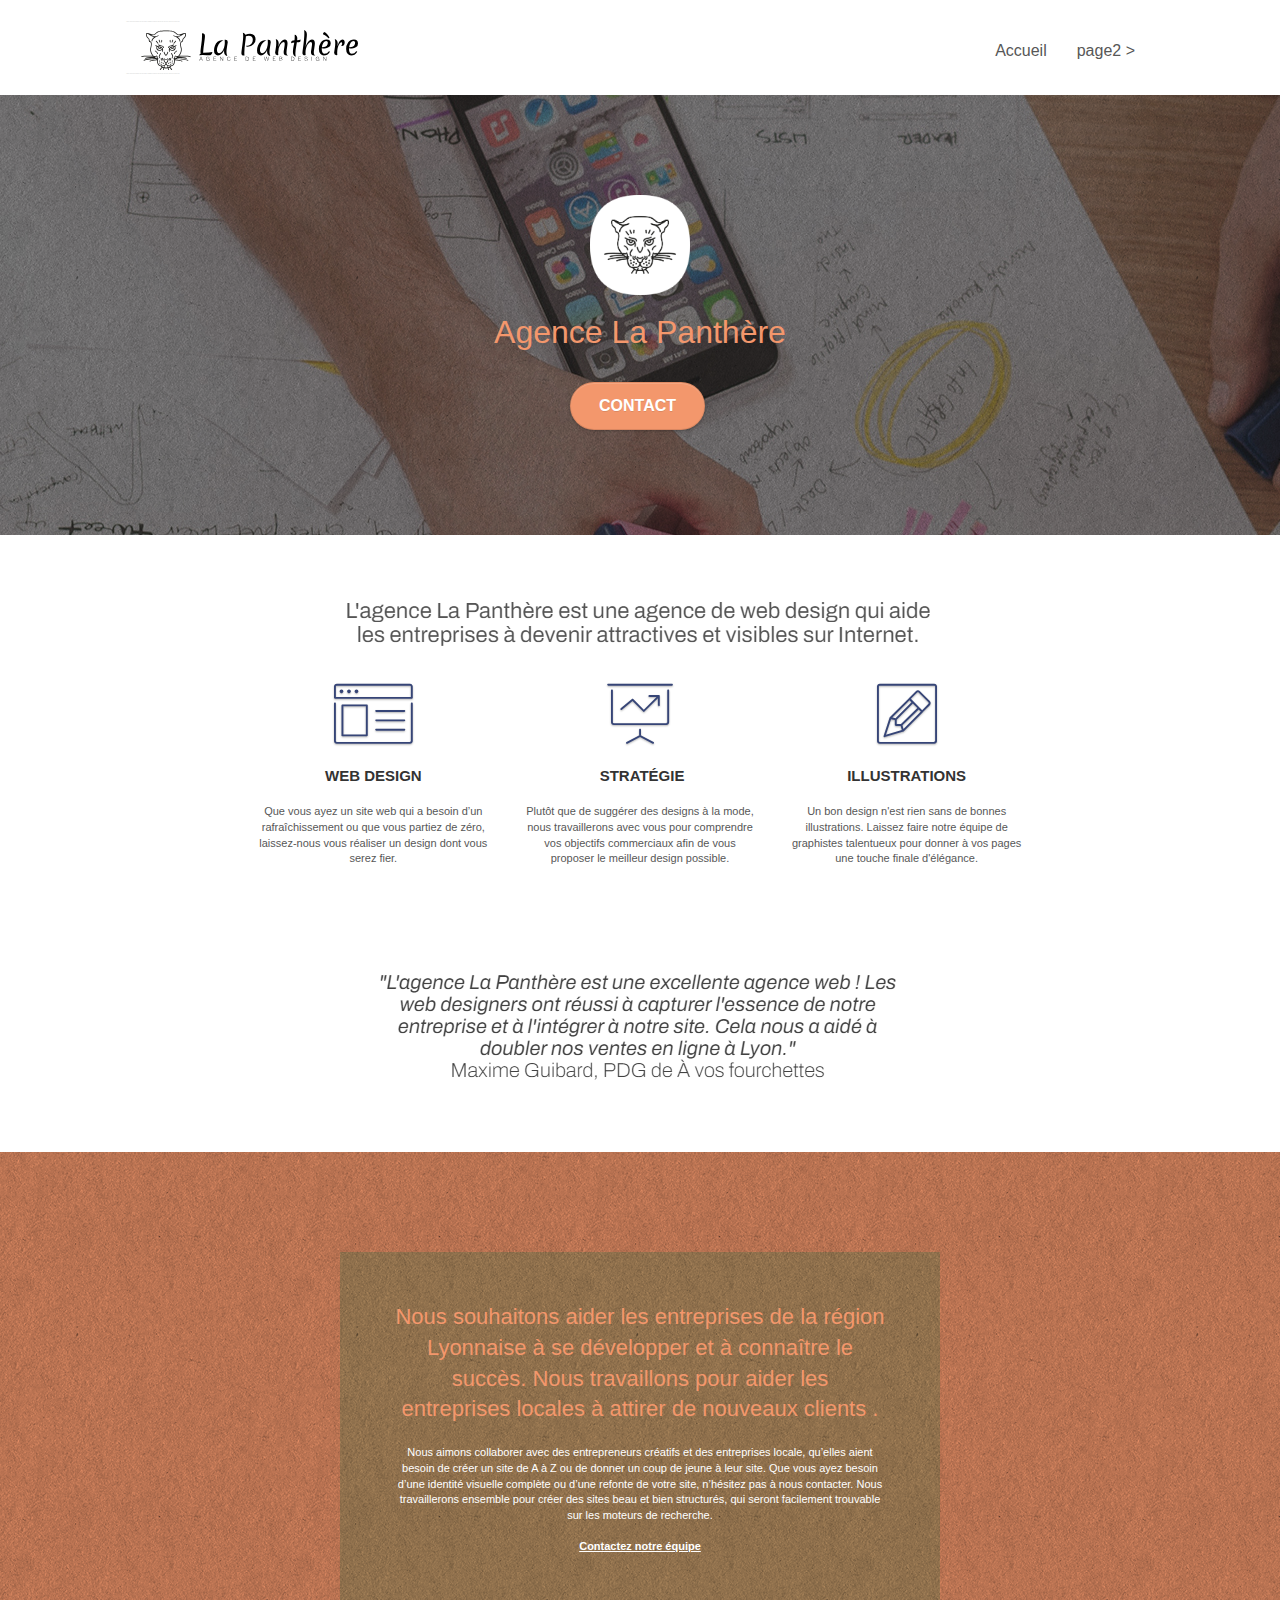
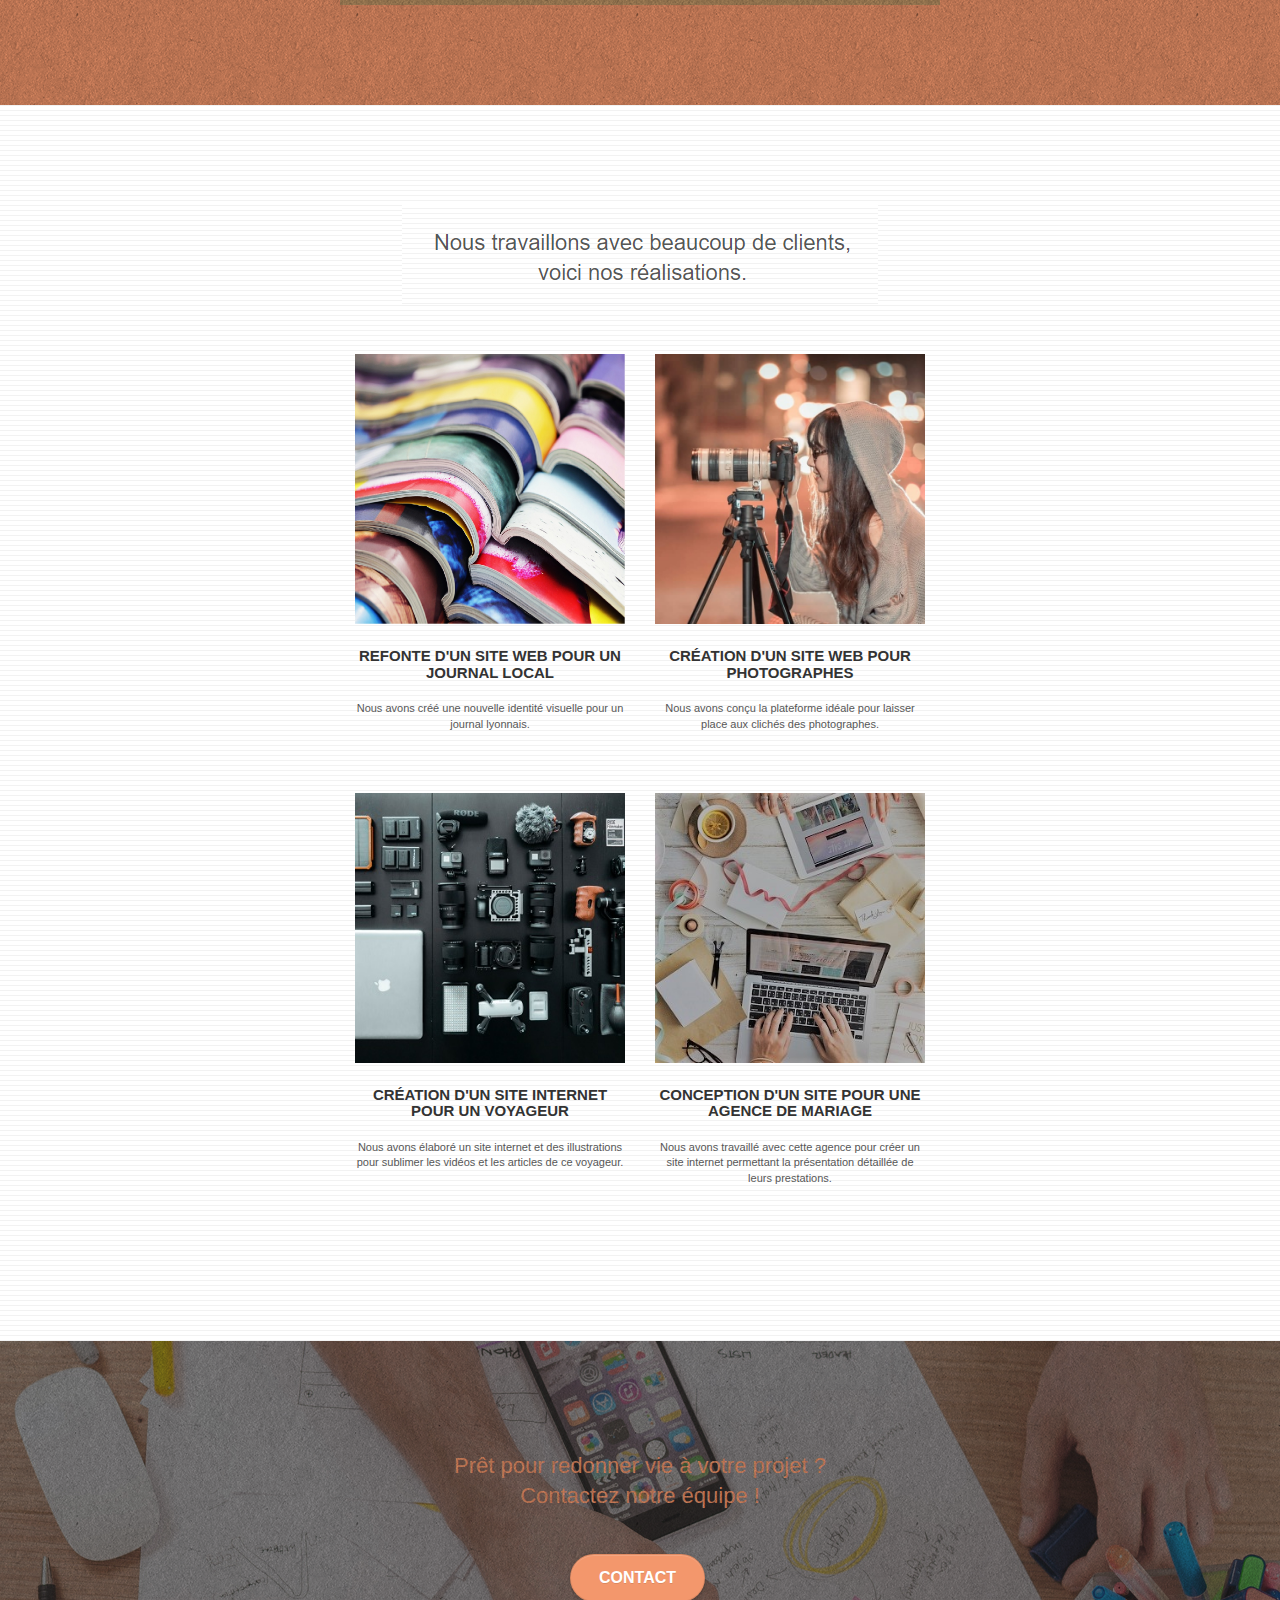
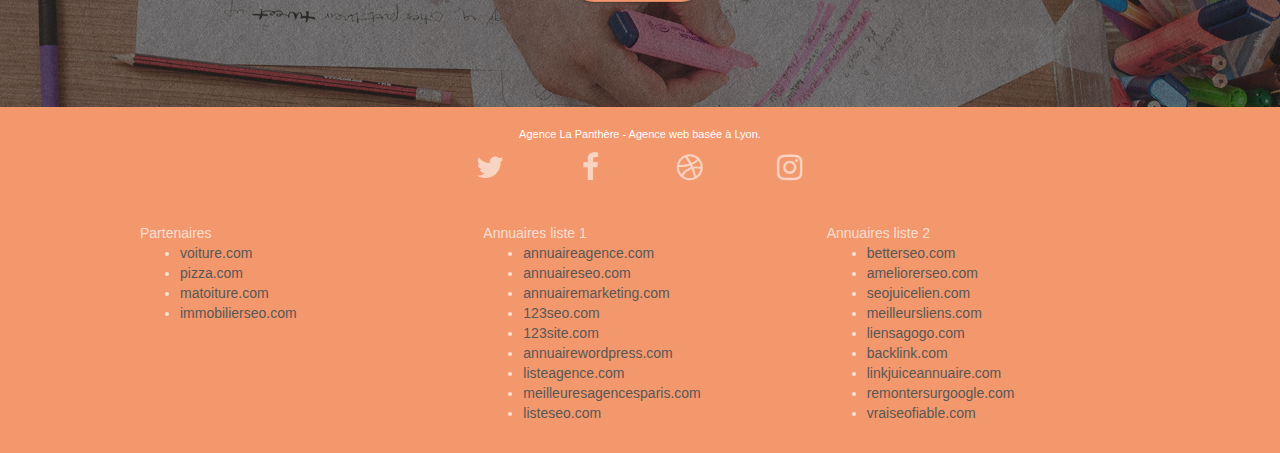
==== index.html @ 906330a4 "Ajout google analytics index & page2" ====
<!doctype html>
<html lang="Default">
<head>
    <meta charset="utf-8">
    <meta name="keywords" content="seo, google, site web, site internet, agence design paris, agence design, agence design,agence design,agence design,agence design,agence design,agence design,agence design,agence design">
    <meta name="description" content="">
    <meta name="viewport" content="width=device-width, initial-scale=1.0, viewport-fit=cover">
    <link rel="shortcut icon" type="image/png" href="favicon.jpg">
    
	<link rel="stylesheet" type="text/css" href="./css/bootstrap.css">
	<link rel="stylesheet" type="text/css" href="style.css">
	<link rel="stylesheet" type="text/css" href="./css/font-awesome.css">
	<link rel="stylesheet" type="text/css" href="./css/et-line.css">
	
    
	<script src="./js/jquery-2.1.0.js"></script>
	<script src="./js/bootstrap.js"></script>
	<script src="./js/blocs.js"></script>
	<script src="./js/jquery.touchSwipe.js" defer></script>
	<script src="./js/gmaps.js"></script>

    <title>.</title>

    
<!-- Analytics -->
 <!-- Global site tag (gtag.js) - Google Analytics -->
<script async src="https://www.googletagmanager.com/gtag/js?id=UA-239968552-2"></script>
<script>
  window.dataLayer = window.dataLayer || [];
  function gtag(){dataLayer.push(arguments);}
  gtag('js', new Date());

  gtag('config', 'UA-239968552-2');
</script>

<!-- Analytics END -->
    
</head>
<body>
<!-- Principal conteneur -->
<div class="page-container">
    
<!-- bloc-0 -->
<div class="bloc bgc-white l-bloc " id="bloc-0">
	<div class="container bloc-sm">

		<nav class="navbar row">
			<div class="navbar-header">
				<div class="keywords" style="color:#cccccc;font-size:1px;">Agence web à paris, stratégie web, web design, illustrations, design de site web, site web, web, internet, site internet, site</div>
				<a class="navbar-brand" href="index.html"><img src="img/agence-la-panthere-monochrome.svg" alt="paris web design logo agence web meilleure agence" height="40" /></a>
				<div class="keywords" style="color:#cccccc;font-size:1px;">Agence web à paris, stratégie web, web design, illustrations, design de site web, site web, web, internet, site internet, site</div>
				<button id="nav-toggle" type="button" class="ui-navbar-toggle navbar-toggle" data-toggle="collapse" data-target=".navbar-1">
					<span class="sr-only">Toggle navigation</span><span class="icon-bar"></span><span class="icon-bar"></span><span class="icon-bar"></span>
				</button>
			</div>
			<div class="collapse navbar-collapse navbar-1 special-dropdown-nav">
				<ul class="site-navigation nav navbar-nav">
					<li>
						<a href="index.html">Accueil</a>
					</li>
					<li>
					</li>
					<li>
						<a href="page2.html">page2 &gt;</a>
					</li>
				</ul>
			</div>
		</nav>
	</div>
</div>
<!-- bloc-0 END -->

<!-- bloc-1-presentation -->
<div class="bloc bgc-dark-slate-blue bg-banniere d-bloc bg-t-edge bloc-bg-texture texture-paper b-parallax" id="bloc-1-hero">
	<div class="container bloc-lg">
		<div class="row tight-width-whitespace">
			<div class="col-sm-12">
				<img src="img/logo.png" class="center-block image-resize-mode" width="100" alt="Agence La Panthère, agence web paris, création logo paris" />
				<h1 class="text-center hero-bloc-text tc-white ">
					Agence La Panthère
				</h1>
				<div class="text-center">
					<a href="page2.html" class="btn btn-lg btn-clean btn-rd cta-hero btn-atomic-tangerine" id="cta-hero">Contact</a>
				</div>
			</div>
		</div>
	</div>
</div>
<!-- bloc-1-presentation END -->

<!-- bloc-2-services -->
<div class="bloc bgc-white l-bloc" id="bloc-2-services">
	<div class="container bloc-md">
		<div class="row">
			<div class="col-sm-12 text-center">
				<img alt="agence web, agence web paris, web design paris, stratégie web" src="img/title.png" />
			</div>
		</div>
		<div class="row voffset-lg med-width-whitespace">
			<div class="col-sm-4">
				<div class="text-center">
					<span class="et-icon-browser sm-shadow icon-dark-slate-blue icons icon-lg"></span>
				</div>
				<h3 class="mg-md text-center">
					Web design
				</h3>
				<p class="text-center ">
					Que vous ayez un site web qui a besoin d&rsquo;un rafraîchissement ou que vous partiez de zéro, laissez-nous vous réaliser un design dont vous serez fier.
				</p>
			</div>
			<div class="col-sm-4">
				<div class="text-center">
					<span class="et-icon-presentation sm-shadow icon-dark-slate-blue icons icon-lg"></span>
				</div>
				<h3 class="mg-md text-center">
					&nbsp;Stratégie
				</h3>
				<p class="text-center ">
					Plutôt que de suggérer des designs à la mode, nous travaillerons avec vous pour comprendre vos objectifs commerciaux afin de vous proposer le meilleur design possible.<br>
				</p>
			</div>
			<div class="col-sm-4">
				<div class="text-center">
					<span class="et-icon-edit sm-shadow icon-dark-slate-blue icons icon-lg"></span>
				</div>
				<h3 class="mg-md text-center">
					Illustrations
				</h3>
				<p class="text-center ">
					Un bon design n'est rien sans de bonnes illustrations. Laissez faire notre équipe de graphistes talentueux pour donner à vos pages une touche finale d'élégance.
				</p>
			</div>
		</div>
		<div class="row voffset-lg voffset">
			<div class="col-xs-12 col-md-8 col-md-offset-2 text-center">
				<img alt="agence web, agence web paris, web design paris, stratégie web" src="img/citation.png" />

			</div>
		</div>
	</div>
</div>
<!-- bloc-2-services END -->

<!-- bloc-3-what-i-do -->
<div class="bloc tc-white bgc-atomic-tangerine bg-presentation d-bloc bloc-bg-texture texture-paper b-parallax" id="bloc-3-what-i-do">
	<div class="container bloc-lg">
		<div class="row tight-width-whitespace black-background">
			<div class="col-sm-12">
				<h2 class="mg-md text-center tc-white">
					Nous souhaitons aider les entreprises de la région Lyonnaise à se développer et à connaître le succès. Nous travaillons pour aider les entreprises locales à attirer de nouveaux clients .<br>
				</h2>
				<p class="text-center white">
					Nous aimons collaborer avec des entrepreneurs créatifs et des entreprises locale, qu’elles aient besoin de créer un site de A à Z ou de donner un coup de jeune à leur site. Que vous ayez besoin d’une identité visuelle complète ou d’une refonte de votre site, n’hésitez pas à nous contacter. Nous travaillerons ensemble pour créer des sites beau et bien structurés, qui seront facilement trouvable sur les moteurs de recherche. <br><br><a class="ltc-white bold-link" href="page2.html">Contactez notre équipe</a><br>
				</p>
			</div>
		</div>
	</div>
</div>
<!-- bloc-3-what-i-do END -->

<!-- bloc-4-portfolio -->
<div class="bloc bgc-white bg-lines-h2-bg bg-repeat l-bloc" id="bloc-4-portfolio">
	<div class="container bloc-lg">
		<div class="row">
			<div class="col-sm-12 text-center">
				<img alt="agence web, agence web paris, web design paris, stratégie web" src="img/title2.png" />
			</div>
		</div>
		<div class="row tight-width-whitespace portfolio-row">
			<div class="col-sm-6">
				<a href="#" data-lightbox="img/1.jpg" data-gallery-id="gallery-1" data-caption="Refonte d'un site web pour un journal local" data-frame="snapshot-lb"><img src="img/1.jpg" alt="paris web design logo agence web meilleure agence et refonte site web journal" class="img-responsive portfolio-thumb" /></a>
				<h3 class="mg-md text-center">
					Refonte d'un site web pour un journal local
				</h3>
				<p class="text-center">
					Nous avons créé une nouvelle identité visuelle pour un journal lyonnais.
				</p>
			</div>
			<div class="col-sm-6">
				<a href="#" data-lightbox="img/2.jpg" data-gallery-id="gallery-1" data-caption="Création d'un site web pour photographes" data-frame="snapshot-lb"><img src="img/2.jpg" class="img-responsive portfolio-thumb" alt="paris web design logo agence web meilleure agence, Création d'un site web pour photographes" /></a>
				<h3 class="mg-md text-center">
					Création d'un site web pour photographes
				</h3>
				<p class="text-center">
					Nous avons conçu la plateforme idéale pour laisser place aux clichés des photographes.
				</p>
			</div>
		</div>
		<div class="row tight-width-whitespace portfolio-row">
			<div class="col-sm-6">
				<a href="#" data-lightbox="img/3.bmp" data-gallery-id="gallery-1" data-caption="Création d'un site internet pour un voyageur" data-frame="snapshot-lb"><img src="img/3.bmp" class="img-responsive portfolio-thumb" alt="paris web design logo agence web meilleure agence, Création d'un site web pour voyageur"/></a>
				<h3 class="mg-md text-center">
					Création d'un site internet pour un voyageur
				</h3>
				<p class="text-center">
					Nous avons élaboré un site internet et des illustrations pour sublimer les vidéos et les articles de ce voyageur.
				</p>
			</div>
			<div class="col-sm-6">
				<a href="#" data-lightbox="img/4.bmp" data-gallery-id="gallery-1" data-caption="Conception d'un site pour une agence de mariage" data-frame="snapshot-lb"><img src="img/4.bmp" class="img-responsive portfolio-thumb" alt="paris web design logo agence web meilleure agence, Création d'un site web pour agence de mariage" /></a>
				<h3 class="mg-md text-center">
					Conception d'un site pour une agence de mariage
				</h3>
				<p class="text-center">
					Nous avons travaillé avec cette agence pour créer un site internet permettant la présentation détaillée de leurs prestations.
				</p>
			</div>
		</div>
	</div>
</div>
<!-- bloc-4-portfolio END -->

<!-- bloc-5-cta -->
<div class="bloc bgc-dark-slate-blue bg-banniere d-bloc bloc-bg-texture texture-paper" id="bloc-5-cta">
	<div class="container bloc-lg">
		<div class="row">
			<h2 class="mg-md text-center tc-white">
				Prêt pour redonner vie à votre projet ?<br>Contactez notre équipe !
			</h2>
			<div class="col-sm-12 text-center">
				<a href="page2.html" class="btn btn-atomic-tangerine btn-clean btn-rd btn-lg cta-hero">Contact</a>
			</div>
		</div>
	</div>
</div>
<!-- bloc-5-cta END -->

<!-- Footer - bloc-8 -->
<div class="bloc bgc-atomic-tangerine d-bloc" id="bloc-8">
	<div class="container bloc-sm">
		<div class="row">
			<div class="col-sm-12">
				<p class="text-center white">
					Agence La Panthère - Agence web basée à Lyon.<br>
				</p>
				<div class="row row-no-gutters social">
					<div class="col-sm-3">
						<div class="text-center">
							<a class="social" href="index.html"><span class="fa fa-twitter icon-md"></span></a>
						</div>
					</div>
					<div class="col-sm-3">
						<div class="text-center">
							<a class="social" href="index.html"><span class="fa fa-facebook icon-md"></span></a>
						</div>
					</div>
					<div class="col-sm-3">
						<div class="text-center">
							<a class="social" href="index.html"><span class="fa fa-dribbble icon-md"></span></a>
						</div>
					</div>
					<div class="col-sm-3">
						<div class="text-center">
							<a class="social" href="index.html"><span class="fa fa-instagram icon-md"></span></a>
						</div>
					</div>
					<div class="keywords" style="color:#F3976C;">Agence web à paris, stratégie web, web design, illustrations, design de site web, site web, web, internet, site internet, site</div>
				</div>
				<div class="row">
					<div class="col-sm-4">
						Partenaires
							<ul>
								<li><a href="voiture.com">voiture.com</a></li>
								<li><a href="pizza.com">pizza.com</a></li>
								<li><a href="matoiture.com">matoiture.com</a></li>
								<li><a href="immobilierseo.com">immobilierseo.com</a></li>
							</ul>		
					</div>
					<div class="col-sm-4">
						Annuaires liste 1
						<ul>
							<li><a href="annuaireagence.com">annuaireagence.com</a></li>
							<li><a href="annuaireseo.com">annuaireseo.com</a></li>
							<li><a href="annuairemarketing.com">annuairemarketing.com</a></li>
							<li><a href="123seoture.com">123seo.com</a></li>
							<li><a href="123site.com">123site.com</a></li>
							<li><a href="annuairewordpress.com">annuairewordpress.com</a></li>
							<li><a href="listeagence.com">listeagence.com</a></li>
							<li><a href="meilleuresagencesparis.com">meilleuresagencesparis.com</a></li>
							<li><a href="listeseo.com">listeseo.com</a></li>
						</ul>
					</div>
					<div class="col-sm-4">
						Annuaires liste 2
						<ul>
							<li><a href="betterseo.com">betterseo.com</a></li>
							<li><a href="ameliorerseo.com">ameliorerseo.com</a></li>
							<li><a href="seojuicelien.com">seojuicelien.com</a></li>
							<li><a href="meilleursliens.com">meilleursliens.com</a></li>
							<li><a href="liensagogo.com">liensagogo.com</a></li>
							<li><a href="backlink.com">backlink.com</a></li>
							<li><a href="linkjuiceannuaire.com">linkjuiceannuaire.com</a></li>
							<li><a href="remontersurgoogle.com">remontersurgoogle.com</a></li>
							<li><a href="vraiseofiable.com">vraiseofiable.com</a></li>
						</ul>
					</div>
				</div>
			</div>
		</div>
	</div>
</div>
<!-- Footer - bloc-8 END -->

</div>
<!-- Principal conteneur END -->
    

</body>
</html>
---- style.css ----
body {
    margin: 0;
    padding: 0;
    background: #FFF;
    overflow-x: hidden;
    -webkit-font-smoothing: antialiased;
    -moz-osx-font-smoothing: grayscale;
}

a,
button {
    transition: all .3s ease-in-out;
    outline: none!important;
}

a:hover {
    text-decoration: none;
    cursor: pointer;
}

#page-loading-blocs-notifaction {
    position: fixed;
    top: 0;
    bottom: 0;
    width: 100%;
    z-index: 100000;
    background: #FFFFFF url("img/pageload-spinner.gif") no-repeat center center;
}

.bloc {
    width: 100%;
    clear: both;
    background: 50% 50% no-repeat;
    padding: 0 50px;
    -webkit-background-size: cover;
    -moz-background-size: cover;
    -o-background-size: cover;
    background-size: cover;
    position: relative;
}

.bloc .container {
    padding-left: 0;
    padding-right: 0;
}

.bloc-lg {
    padding: 100px 50px;
}

.bloc-md {
    padding: 50px;
}

.bloc-sm {
    padding: 20px 50px;
}

.bg-center,
.bg-l-edge,
.bg-r-edge,
.bg-t-edge,
.bg-b-edge,
.bg-tl-edge,
.bg-bl-edge,
.bg-tr-edge,
.bg-br-edge,
.bg-repeat {
    -webkit-background-size: auto!important;
    -moz-background-size: auto!important;
    -o-background-size: auto!important;
    background-size: auto!important;
}

.bg-repeat {
    background: repeat;
}

.bg-t-edge {
    background: top no-repeat;
}

.bloc-bg-texture::before {
    content: "";
    background-size: 2px 2px;
    position: absolute;
    top: 0;
    bottom: 0;
    left: 0;
    right: 0;
}

.texture-paper::before {
    background: url("img/texture-paper.png");
    background-size: 280px 280px;
}

.b-parallax {
    background-attachment: fixed;
}

.d-bloc {
    color: rgba(255, 255, 255, .7);
}

.d-bloc button:hover {
    color: rgba(255, 255, 255, .9);
}

.d-bloc .icon-round,
.d-bloc .icon-square,
.d-bloc .icon-rounded,
.d-bloc .icon-semi-rounded-a,
.d-bloc .icon-semi-rounded-b {
    border-color: rgba(255, 255, 255, .9);
}

.d-bloc .divider-h span {
    border-color: rgba(255, 255, 255, .2);
}

.d-bloc .a-btn,
.d-bloc .navbar a,
.d-bloc .navbar-brand,
.d-bloc a .icon-sm,
.d-bloc a .icon-md,
.d-bloc a .icon-lg,
.d-bloc a .icon-xl,
.d-bloc h1 a,
.d-bloc h2 a,
.d-bloc h3 a,
.d-bloc h4 a,
.d-bloc h5 a,
.d-bloc h6 a,
.d-bloc p a {
    color: rgba(255, 255, 255, .6);
}

.d-bloc .a-btn:hover,
.d-bloc .navbar a:hover,
.d-bloc .navbar-brand:hover,
.d-bloc a:hover .icon-sm,
.d-bloc a:hover .icon-md,
.d-bloc a:hover .icon-lg,
.d-bloc a:hover .icon-xl,
.d-bloc h1 a:hover,
.d-bloc h2 a:hover,
.d-bloc h3 a:hover,
.d-bloc h4 a:hover,
.d-bloc h5 a:hover,
.d-bloc h6 a:hover,
.d-bloc p a:hover {
    color: rgba(255, 255, 255, 1);
}

.d-bloc .navbar-toggle .icon-bar {
    background: rgba(255, 255, 255, 1);
}

.d-bloc .btn-wire,
.d-bloc .btn-wire:hover {
    color: rgba(255, 255, 255, 1);
    border-color: rgba(255, 255, 255, 1);
}

.d-bloc .panel {
    color: rgba(0, 0, 0, .5);
}

.d-bloc .panel button:hover {
    color: rgba(0, 0, 0, .7);
}

.d-bloc .panel icon {
    border-color: rgba(0, 0, 0, .7);
}

.d-bloc .panel .divider-h span {
    border-color: rgba(0, 0, 0, .1);
}

.d-bloc .panel .a-btn {
    color: rgba(0, 0, 0, .6);
}

.d-bloc .panel .a-btn:hover {
    color: rgba(0, 0, 0, 1);
}

.d-bloc .panel .btn-wire,
.d-bloc .panel .btn-wire:hover {
    color: rgba(0, 0, 0, .7);
    border-color: rgba(0, 0, 0, .3);
}

.d-bloc .panel,
.l-bloc {
    color: rgba(0, 0, 0, .5);
}

.d-bloc .panel button:hover,
.l-bloc button:hover {
    color: rgba(0, 0, 0, .7);
}

.l-bloc .icon-round,
.l-bloc .icon-square,
.l-bloc .icon-rounded,
.l-bloc .icon-semi-rounded-a,
.l-bloc .icon-semi-rounded-b {
    border-color: rgba(0, 0, 0, .7);
}

.d-bloc .panel .divider-h span,
.l-bloc .divider-h span {
    border-color: rgba(0, 0, 0, .1);
}

.d-bloc .panel .a-btn,
.l-bloc .a-btn,
.l-bloc .navbar a,
.l-bloc .navbar-brand,
.l-bloc a .icon-sm,
.l-bloc a .icon-md,
.l-bloc a .icon-lg,
.l-bloc a .icon-xl,
.l-bloc h1 a,
.l-bloc h2 a,
.l-bloc h3 a,
.l-bloc h4 a,
.l-bloc h5 a,
.l-bloc h6 a,
.l-bloc p a {
    color: rgba(0, 0, 0, .6);
}

.d-bloc .panel .a-btn:hover,
.l-bloc .a-btn:hover,
.l-bloc .navbar a:hover,
.l-bloc .navbar-brand:hover,
.l-bloc a:hover .icon-sm,
.l-bloc a:hover .icon-md,
.l-bloc a:hover .icon-lg,
.l-bloc a:hover .icon-xl,
.l-bloc h1 a:hover,
.l-bloc h2 a:hover,
.l-bloc h3 a:hover,
.l-bloc h4 a:hover,
.l-bloc h5 a:hover,
.l-bloc h6 a:hover,
.l-bloc p a:hover {
    color: rgba(0, 0, 0, 1);
}

.l-bloc .navbar-toggle .icon-bar {
    color: rgba(0, 0, 0, .6);
}

.d-bloc .panel .btn-wire,
.d-bloc .panel .btn-wire:hover,
.l-bloc .btn-wire,
.l-bloc .btn-wire:hover {
    color: rgba(0, 0, 0, .7);
    border-color: rgba(0, 0, 0, .3);
}

.voffset {
    margin-top: 30px;
}

.voffset-lg {
    margin-top: 80px;
}

.row-no-gutters {
    margin-right: 0;
    margin-left: 0;
}

.row.row-no-gutters > [class^="col-"],
.row.row-no-gutters > [class*=" col-"] {
    padding-right: 0;
    padding-left: 0;
}

#bloc-1-hero h1 {
    font-size: 32px;
}

.navbar {
    margin-bottom: 0;
    z-index: 1;
}

.navbar-brand {
    height: auto;
    padding: 3px 15px;
    font-size: 25px;
    font-weight: normal;
    font-weight: 600;
    line-height: 44px;
}

.navbar-brand img {
    max-height: 200px;
    margin: 0 5px 0 0;
    display: inline;
}

.navbar-brand img[src$=svg] {
    min-width: 100px;
}

.nav-center .navbar-brand img {
    margin: 0;
}

.navbar .nav {
    padding-top: 2px;
    margin-right: -16px;
    float: right;
    z-index: 1;
}

.nav > li {
    float: left;
    margin-top: 4px;
    font-size: 16px;
}

.navbar-nav .open .dropdown-menu > li > a {
    text-align: inherit;
}

.nav > li a:hover,
.nav > li a:focus {
    background: transparent;
}

.navbar-toggle {
    margin: 10px 10px 0 0;
    border: 0px;
}

.navbar-toggle:hover {
    background: transparent!important;
}

.navbar-toggle .icon-bar {
    background-color: rgba(0, 0, 0, .5);
    width: 26px;
}

.nav-invert .navbar .nav {
    float: left;
}

.nav-invert .navbar-header,
.nav-invert .navbar-brand {
    float: right;
    position: relative;
    z-index: 2;
}

@media (min-width: 768px) {
    .site-navigation {
        position: absolute;
        top: 50%;
        right: 20px;
        transform: translate(0, -50%);
        -webkit-transform: translateY(-50%);
    }
    .nav > li .dropdown-menu a,
    .nav > li .dropdown-menu a:hover {
        color: #484848;
    }
    .nav-invert .site-navigation {
        left: 0;
        right: 0;
    }
    .nav-center {
        text-align: center;
    }
    .nav-center .navbar-header {
        width: 100%;
    }
    .nav-center .navbar-header,
    .nav-center .navbar-brand,
    .nav-center .nav > li {
        float: none;
        display: inline-block;
    }
    .nav-center .site-navigation {
        position: relative;
        width: 100%;
        right: 0;
        margin-right: 0px;
        margin-top: 20px;
    }
    .nav-center.mini-nav .navbar-toggle {
        float: none;
        margin: 10px auto 0;
    }
}

.nav > li > .dropdown a {
    background: none!important;
    display: block;
    padding: 14px 15px;
}

nav .caret {
    margin: 0 5px;
}

.dropdown-menu .dropdown-menu {
    top: -8px;
    left: 100%;
}

.dropdown-menu .dropmenu-flow-right {
    top: 100%;
    left: 0;
    margin-left: -1px;
    border-top-left-radius: 0;
    border-top-right-radius: 0;
}

.dropdown-menu .dropdown span {
    border: 4px solid black;
    border-top-color: transparent;
    border-right-color: transparent;
    border-bottom-color: transparent;
    margin: 6px -5px 0 0!important;
    float: right;
}

.mg-md {
    margin-top: 10px;
    margin-bottom: 20px;
}

.mg-lg {
    margin-top: 10px;
    margin-bottom: 40px;
}

.btn {
    margin: 0 5px 5px 0;
}

.btn.pull-right {
    margin: 0 0 5px 5px;
}

.btn-d,
.btn-d:hover,
.btn-d:focus {
    color: #FFF;
    background: rgba(0, 0, 0, .3);
}

button {
    outline: none!important;
}

.btn-rd {
    border-radius: 40px;
}

.btn-clean {
    border: 1px solid rgba(0, 0, 0, .08);
    border-bottom-color: rgba(0, 0, 0, .1);
    text-shadow: 0 1px 0 rgba(0, 0, 1, .1);
    box-shadow: 0 1px 3px rgba(0, 0, 1, .25), inset 0 1px 0 0 rgba(255, 255, 255, .15);
}

.icon-md {
    font-size: 30px!important;
}

.icon-lg {
    font-size: 60px!important;
}

.sm-shadow {
    text-shadow: 0 1px 2px rgba(0, 0, 0, .3);
}

.panel-sq,
.panel-sq .panel-heading,
.panel-sq .panel-footer {
    border-radius: 0;
}

.panel-rd {
    border-radius: 30px;
}

.panel-rd .panel-heading {
    border-radius: 29px 29px 0 0;
}

.panel-rd .panel-footer {
    border-radius: 0 0 29px 29px;
}

.form-control {
    border-color: rgba(0, 0, 0, .1);
    box-shadow: none;
}

.scrollToTop {
    width: 40px;
    height: 40px;
    position: fixed;
    bottom: 20px;
    right: 20px;
    opacity: 0;
    z-index: 500;
    transition: all .3s ease-in-out;
}

.scrollToTop span {
    margin-top: 6px;
}

.showScrollTop {
    font-size: 14px;
    opacity: 1;
}

a[data-lightbox] {
    position: relative;
    display: block;
    text-align: center;
}

a[data-lightbox]:hover::before {
    content: "+";
    font-family: "HelveticaNeue-Light", "Helvetica Neue Light", "Helvetica Neue", Helvetica, Arial;
    font-size: 32px;
    width: 50px;
    height: 50px;
    margin-left: -25px;
    border-radius: 50%;
    background: rgba(0, 0, 0, .6);
    color: #FFF;
    font-weight: 100;
    z-index: 1;
    position: absolute;
    top: 50%;
    transform: translateY(-50%);
    -webkit-transform: translateY(-50%);
}

a[data-lightbox]:hover img {
    opacity: 0.6;
    -webkit-animation-fill-mode: none;
    animation-fill-mode: none;
}

#lightbox-modal {
    display: flex;
    align-items: center;
}

#lightbox-modal .modal-dialog {
    width: 90%;
    max-width: 900px;
    margin: 0 auto 0;
}

#lightbox-modal .modal-dialog img {
    max-height: 90vh;
    margin: 0 auto;
}

.lightbox-caption {
    padding: 20px;
    color: #FFF;
    background: rgba(0, 0, 0, .5);
    position: absolute;
    left: 15px;
    right: 15px;
    bottom: 5px;
}

.close-lightbox {
    color: #FFF;
    font-size: 30px;
    position: absolute;
    top: 20px;
    right: 20px;
    z-index: 20;
    background: rgba(0, 0, 0, .5);
    border: none;
    line-height: 30px;
    padding: 0 9px 5px;
    opacity: 0.3;
}

.close-lightbox:hover,
.next-lightbox:hover,
.prev-lightbox:hover {
    opacity: 1.0;
    color: #FFF;
}

.next-lightbox,
.prev-lightbox {
    font-size: 20px;
    color: rgba(255, 255, 255, .9);
    background: rgba(0, 0, 0, .5);
    transition: all .2s ease-in-out;
    position: absolute;
    top: 45%;
    z-index: 1;
    opacity: 0.4;
}

.next-lightbox {
    padding: 6px 8px 1px 13px;
    right: 25px;
}

.prev-lightbox {
    padding: 6px 13px 1px 10px;
    left: 25px;
}

.snapshot-lb .modal-body {
    padding-bottom: 45px;
}

.snapshot-lb .lightbox-caption {
    padding: 0;
    color: rgba(0, 0, 0, .5);
    background: none;
}

h1,
h2,
h3,
h4,
h5,
h6,
p,
label,
.btn,
a {
    font-family: "helvetica";
    font-weight: 400;
    color: #575757!important;
}

.container {
    max-width: 1000px;
}

.hero-bloc-text {
    font-size: 38px;
}

.hero-bloc-text-sub {
    font-size: 36px;
}

.statement-bloc-text {
    line-height: 26px;
    font-style: italic;
    font-size: 20px;
    text-align: center;
    font-weight: lighter;
    max-width: 520px;
    margin: auto auto auto auto;
}

p {
    font-size: 11px;
}

.tight-width-whitespace {
    max-width: 600px;
    margin: auto auto auto auto;
}

.h1 {
    font-size: 20px;
    font-family: "Open Sans";
}

.cta-hero {
    margin-top: 22px;
    color: #FFFFFF!important;
    text-transform: uppercase;
    padding: 12px 28px 12px 28px;
    font-size: 16px;
    font-weight: 700;
}

.social {
    max-width: 400px;
    margin: auto auto auto auto;
}

h2 {
    font-size: 22px;
    line-height: 1.4em;
}

h3 {
    font-size: 15px;
    text-transform: uppercase;
    font-weight: 700;
    color: #333333!important;
}

.med-width-whitespace {
    max-width: 800px;
    margin: auto auto auto auto;
    box-shadow: 0px 0px 0px #000000;
}

h1 {
    color: #333333!important;
}

h4 {
    color: #333333!important;
}

.icons {
    margin-bottom: 14px;
    margin-top: 24px;
}

.white {
    color: #FFFFFF!important;
}

.portfolio-thumb {
    margin-bottom: 24px;
}

.portfolio-row {
    margin-bottom: 44px;
    margin-top: 50px;
}

.avatar {
    box-shadow: 0px 4px 9px rgba(0, 0, 0, 0.3);
}

.black-background {
    background-color: rgba(165, 147, 99, 0.7);
    padding: 40px 40px 40px 40px;
}

.bold-link {
    font-weight: 900;
    text-decoration: underline!important;
}

.bgc-white {
    background-color: #FFFFFF;
}

.bgc-dark-slate-blue {
    background-color: #364577;
}

.bgc-atomic-tangerine {
    background-color: #F3976C;
}

.tc-white {
    color: #F3976C!important;
}

.btn-atomic-tangerine {
    background: #F3976C;
    color: #FFFFFF!important;
}

.btn-atomic-tangerine:hover {
    background: #c27956!important;
    color: #FFFFFF!important;
}

.ltc-white {
    color: #FFFFFF!important;
}

.ltc-white:hover {
    color: #cccccc!important;
}

.ltc-atomic-tangerine {
    color: #F3976C!important;
}

.ltc-atomic-tangerine:hover {
    color: #c27956!important;
}

.icon-dark-slate-blue {
    color: #364577!important;
    border-color: #364577!important;
}

.bg-dots-bg {
    background-image: url("img/dots-bg.png");
}

.bg-lines-h2-bg {
    background-image: url("img/lines-h2-bg.png");
}

.bg-banniere {
    background-image: url("img/agence-la-panthere.jpg");
}

.bg-presentation {
    background-image: url("img/image-de-presentation.bmp");
}

@media (max-width: 1024px) {
    .bloc {
        padding-left: 20px;
        padding-right: 20px;
    }
    .bloc.full-width-bloc,
    .bloc-tile-2.full-width-bloc .container,
    .bloc-tile-3.full-width-bloc .container,
    .bloc-tile-4.full-width-bloc .container {
        padding-left: 0;
        padding-right: 0;
    }
}

@media (max-width: 992px) and (min-width: 768px) {
    .navbar .nav {
        max-width: 80%
    }
    .nav-center.navbar .nav {
        max-width: 100%
    }
}

@media only screen and (min-device-width: 768px) and (max-device-width: 1024px) and (orientation: landscape) {
    .b-parallax {
        background-attachment: scroll;
    }
}

@media only screen and (min-device-width: 1024px) and (max-device-width: 1366px) and (-webkit-min-device-pixel-ratio: 1.5) {
    .b-parallax {
        background-attachment: scroll;
    }
}

@media (max-width: 991px) {
    .container {
        width: 100%;
    }
    .b-parallax {
        background-attachment: scroll;
    }
    .page-container,
    #hero-bloc {
        overflow-x: hidden;
        position: relative;
    }
    .bloc {
        padding-left: constant(safe-area-inset-left);
        padding-right: constant(safe-area-inset-right);
    }
    .bloc-group,
    .bloc-group .bloc {
        display: block;
        width: 100%;
    }
    .bloc-fill-screen .fill-bloc-top-edge,
    .bloc-fill-screen .fill-bloc-bottom-edge {
        padding: 0 20px;
        padding-left: constant(safe-area-inset-left);
        padding-right: constant(safe-area-inset-right);
    }
}

@media (max-width: 767px) {
    .page-container {
        overflow-x: hidden;
        position: relative;
    }
    h1,
    h2,
    h3,
    h4,
    h5,
    h6,
    p,
    #disqus_thread {
        padding-left: 10px!important;
        padding-right: 10px!important;
    }
    .b-parallax {
        background-attachment: scroll;
    }
    .navbar .nav {
        padding-top: 0;
        border-top: 1px solid rgba(0, 0, 0, .2);
        float: none!important;
    }
    .navbar.row {
        margin-left: 0;
        margin-right: 0;
    }
    .site-navigation {
        position: inherit;
        transform: none;
        -webkit-transform: none;
        -ms-transform: none;
    }
    .nav > li {
        margin-top: 0;
        border-bottom: 1px solid rgba(0, 0, 0, .1);
        background: rgba(0, 0, 0, .05);
        text-align: left;
        padding-left: 15px;
        width: 100%;
    }
    .nav > li:hover {
        background: rgba(0, 0, 0, .08);
    }
    .dropdown .dropdown a .caret {
        float: none;
        margin: 5px 0 0 10px!important;
        border: 4px solid black;
        border-bottom-color: transparent;
        border-right-color: transparent;
        border-left-color: transparent;
    }
    #hero-bloc .navbar .nav {
        background: rgba(0, 0, 0, .8);
    }
    #hero-bloc .navbar .nav a {
        color: rgba(255, 255, 255, .6);
    }
    .hero {
        padding: 50px 0;
    }
    .hero-nav {
        left: -1px;
        right: -1px;
    }
    .navbar-collapse {
        padding: 0;
        overflow-x: hidden;
        -webkit-box-shadow: none;
        box-shadow: none;
    }
    .navbar-brand img {
        max-height: 40px;
        width: auto;
    }
    .nav-invert .navbar-header {
        float: none;
        width: 100%;
    }
    .nav-invert .navbar-toggle {
        float: left;
        margin-left: 10px;
    }
    .bloc {
        padding-left: 0;
        padding-right: 0;
    }
    .bloc-xxl,
    .bloc-xl,
    .bloc-lg {
        padding: 40px 0;
    }
    .bloc-sm,
    .bloc-md {
        padding-left: 0;
        padding-right: 0;
    }
    .bloc-tile-2 .container,
    .bloc-tile-3 .container,
    .bloc-tile-4 .container,
    .bloc-fill-screen .fill-bloc-top-edge,
    .bloc-fill-screen .fill-bloc-bottom-edge {
        padding-left: 0;
        padding-right: 0;
    }
    .a-block {
        padding: 0 10px;
    }
    .btn-dwn {
        display: none;
    }
    .voffset {
        margin-top: 5px;
    }
    .voffset-md {
        margin-top: 20px;
    }
    .voffset-lg {
        margin-top: 30px;
    }
    form {
        padding: 5px;
    }
    .close-lightbox {
        display: inline-block;
    }
    .blocsapp-device-iphone5 {
        background-size: 216px 425px;
        padding-top: 60px;
        width: 216px;
        height: 425px;
    }
    .blocsapp-device-iphone5 img {
        width: 180px;
        height: 320px;
    }
}

@media (max-width: 400px) {
    .bloc {
        padding-left: 0;
        padding-right: 0;
    }
}

@media (max-width: 767px) {
    .bloc-mob-center-text {
        text-align: center;
    }
}
---- css/et-line.css ----
@font-face {
    font-family: et-line;
    src: url(../fonts/et-line.eot);
    src: url(../fonts/et-line.eot?#iefix) format('embedded-opentype'), url(../fonts/et-line.woff) format('woff'), url(../fonts/et-line.ttf) format('truetype'), url(../fonts/et-line.svg#et-line) format('svg');
    font-weight: 400;
    font-style: normal
}

.et-icon-adjustments,
.et-icon-alarmclock,
.et-icon-anchor,
.et-icon-aperture,
.et-icon-attachment,
.et-icon-bargraph,
.et-icon-basket,
.et-icon-beaker,
.et-icon-bike,
.et-icon-book-open,
.et-icon-briefcase,
.et-icon-browser,
.et-icon-calendar,
.et-icon-camera,
.et-icon-caution,
.et-icon-chat,
.et-icon-circle-compass,
.et-icon-clipboard,
.et-icon-clock,
.et-icon-cloud,
.et-icon-compass,
.et-icon-desktop,
.et-icon-dial,
.et-icon-document,
.et-icon-documents,
.et-icon-download,
.et-icon-dribbble,
.et-icon-edit,
.et-icon-envelope,
.et-icon-expand,
.et-icon-facebook,
.et-icon-flag,
.et-icon-focus,
.et-icon-gears,
.et-icon-genius,
.et-icon-gift,
.et-icon-global,
.et-icon-globe,
.et-icon-googleplus,
.et-icon-grid,
.et-icon-happy,
.et-icon-hazardous,
.et-icon-heart,
.et-icon-hotairballoon,
.et-icon-hourglass,
.et-icon-key,
.et-icon-laptop,
.et-icon-layers,
.et-icon-lifesaver,
.et-icon-lightbulb,
.et-icon-linegraph,
.et-icon-linkedin,
.et-icon-lock,
.et-icon-magnifying-glass,
.et-icon-map,
.et-icon-map-pin,
.et-icon-megaphone,
.et-icon-mic,
.et-icon-mobile,
.et-icon-newspaper,
.et-icon-notebook,
.et-icon-paintbrush,
.et-icon-paperclip,
.et-icon-pencil,
.et-icon-phone,
.et-icon-picture,
.et-icon-pictures,
.et-icon-piechart,
.et-icon-presentation,
.et-icon-pricetags,
.et-icon-printer,
.et-icon-profile-female,
.et-icon-profile-male,
.et-icon-puzzle,
.et-icon-quote,
.et-icon-recycle,
.et-icon-refresh,
.et-icon-ribbon,
.et-icon-rss,
.et-icon-sad,
.et-icon-scissors,
.et-icon-scope,
.et-icon-search,
.et-icon-shield,
.et-icon-speedometer,
.et-icon-strategy,
.et-icon-streetsign,
.et-icon-tablet,
.et-icon-target,
.et-icon-telescope,
.et-icon-toolbox,
.et-icon-tools,
.et-icon-tools-2,
.et-icon-trophy,
.et-icon-tumblr,
.et-icon-twitter,
.et-icon-upload,
.et-icon-video,
.et-icon-wallet,
.et-icon-wine {
    font-family: et-line;
    speak: none;
    font-style: normal;
    font-weight: 400;
    font-variant: normal;
    text-transform: none;
    line-height: 1;
    -webkit-font-smoothing: antialiased;
    -moz-osx-font-smoothing: grayscale;
    display: inline-block
}

.et-icon-mobile:before {
    content: "\e000"
}

.et-icon-laptop:before {
    content: "\e001"
}

.et-icon-desktop:before {
    content: "\e002"
}

.et-icon-tablet:before {
    content: "\e003"
}

.et-icon-phone:before {
    content: "\e004"
}

.et-icon-document:before {
    content: "\e005"
}

.et-icon-documents:before {
    content: "\e006"
}

.et-icon-search:before {
    content: "\e007"
}

.et-icon-clipboard:before {
    content: "\e008"
}

.et-icon-newspaper:before {
    content: "\e009"
}

.et-icon-notebook:before {
    content: "\e00a"
}

.et-icon-book-open:before {
    content: "\e00b"
}

.et-icon-browser:before {
    content: "\e00c"
}

.et-icon-calendar:before {
    content: "\e00d"
}

.et-icon-presentation:before {
    content: "\e00e"
}

.et-icon-picture:before {
    content: "\e00f"
}

.et-icon-pictures:before {
    content: "\e010"
}

.et-icon-video:before {
    content: "\e011"
}

.et-icon-camera:before {
    content: "\e012"
}

.et-icon-printer:before {
    content: "\e013"
}

.et-icon-toolbox:before {
    content: "\e014"
}

.et-icon-briefcase:before {
    content: "\e015"
}

.et-icon-wallet:before {
    content: "\e016"
}

.et-icon-gift:before {
    content: "\e017"
}

.et-icon-bargraph:before {
    content: "\e018"
}

.et-icon-grid:before {
    content: "\e019"
}

.et-icon-expand:before {
    content: "\e01a"
}

.et-icon-focus:before {
    content: "\e01b"
}

.et-icon-edit:before {
    content: "\e01c"
}

.et-icon-adjustments:before {
    content: "\e01d"
}

.et-icon-ribbon:before {
    content: "\e01e"
}

.et-icon-hourglass:before {
    content: "\e01f"
}

.et-icon-lock:before {
    content: "\e020"
}

.et-icon-megaphone:before {
    content: "\e021"
}

.et-icon-shield:before {
    content: "\e022"
}

.et-icon-trophy:before {
    content: "\e023"
}

.et-icon-flag:before {
    content: "\e024"
}

.et-icon-map:before {
    content: "\e025"
}

.et-icon-puzzle:before {
    content: "\e026"
}

.et-icon-basket:before {
    content: "\e027"
}

.et-icon-envelope:before {
    content: "\e028"
}

.et-icon-streetsign:before {
    content: "\e029"
}

.et-icon-telescope:before {
    content: "\e02a"
}

.et-icon-gears:before {
    content: "\e02b"
}

.et-icon-key:before {
    content: "\e02c"
}

.et-icon-paperclip:before {
    content: "\e02d"
}

.et-icon-attachment:before {
    content: "\e02e"
}

.et-icon-pricetags:before {
    content: "\e02f"
}

.et-icon-lightbulb:before {
    content: "\e030"
}

.et-icon-layers:before {
    content: "\e031"
}

.et-icon-pencil:before {
    content: "\e032"
}

.et-icon-tools:before {
    content: "\e033"
}

.et-icon-tools-2:before {
    content: "\e034"
}

.et-icon-scissors:before {
    content: "\e035"
}

.et-icon-paintbrush:before {
    content: "\e036"
}

.et-icon-magnifying-glass:before {
    content: "\e037"
}

.et-icon-circle-compass:before {
    content: "\e038"
}

.et-icon-linegraph:before {
    content: "\e039"
}

.et-icon-mic:before {
    content: "\e03a"
}

.et-icon-strategy:before {
    content: "\e03b"
}

.et-icon-beaker:before {
    content: "\e03c"
}

.et-icon-caution:before {
    content: "\e03d"
}

.et-icon-recycle:before {
    content: "\e03e"
}

.et-icon-anchor:before {
    content: "\e03f"
}

.et-icon-profile-male:before {
    content: "\e040"
}

.et-icon-profile-female:before {
    content: "\e041"
}

.et-icon-bike:before {
    content: "\e042"
}

.et-icon-wine:before {
    content: "\e043"
}

.et-icon-hotairballoon:before {
    content: "\e044"
}

.et-icon-globe:before {
    content: "\e045"
}

.et-icon-genius:before {
    content: "\e046"
}

.et-icon-map-pin:before {
    content: "\e047"
}

.et-icon-dial:before {
    content: "\e048"
}

.et-icon-chat:before {
    content: "\e049"
}

.et-icon-heart:before {
    content: "\e04a"
}

.et-icon-cloud:before {
    content: "\e04b"
}

.et-icon-upload:before {
    content: "\e04c"
}

.et-icon-download:before {
    content: "\e04d"
}

.et-icon-target:before {
    content: "\e04e"
}

.et-icon-hazardous:before {
    content: "\e04f"
}

.et-icon-piechart:before {
    content: "\e050"
}

.et-icon-speedometer:before {
    content: "\e051"
}

.et-icon-global:before {
    content: "\e052"
}

.et-icon-compass:before {
    content: "\e053"
}

.et-icon-lifesaver:before {
    content: "\e054"
}

.et-icon-clock:before {
    content: "\e055"
}

.et-icon-aperture:before {
    content: "\e056"
}

.et-icon-quote:before {
    content: "\e057"
}

.et-icon-scope:before {
    content: "\e058"
}

.et-icon-alarmclock:before {
    content: "\e059"
}

.et-icon-refresh:before {
    content: "\e05a"
}

.et-icon-happy:before {
    content: "\e05b"
}

.et-icon-sad:before {
    content: "\e05c"
}

.et-icon-facebook:before {
    content: "\e05d"
}

.et-icon-twitter:before {
    content: "\e05e"
}

.et-icon-googleplus:before {
    content: "\e05f"
}

.et-icon-rss:before {
    content: "\e060"
}

.et-icon-tumblr:before {
    content: "\e061"
}

.et-icon-linkedin:before {
    content: "\e062"
}

.et-icon-dribbble:before {
    content: "\e063"
}
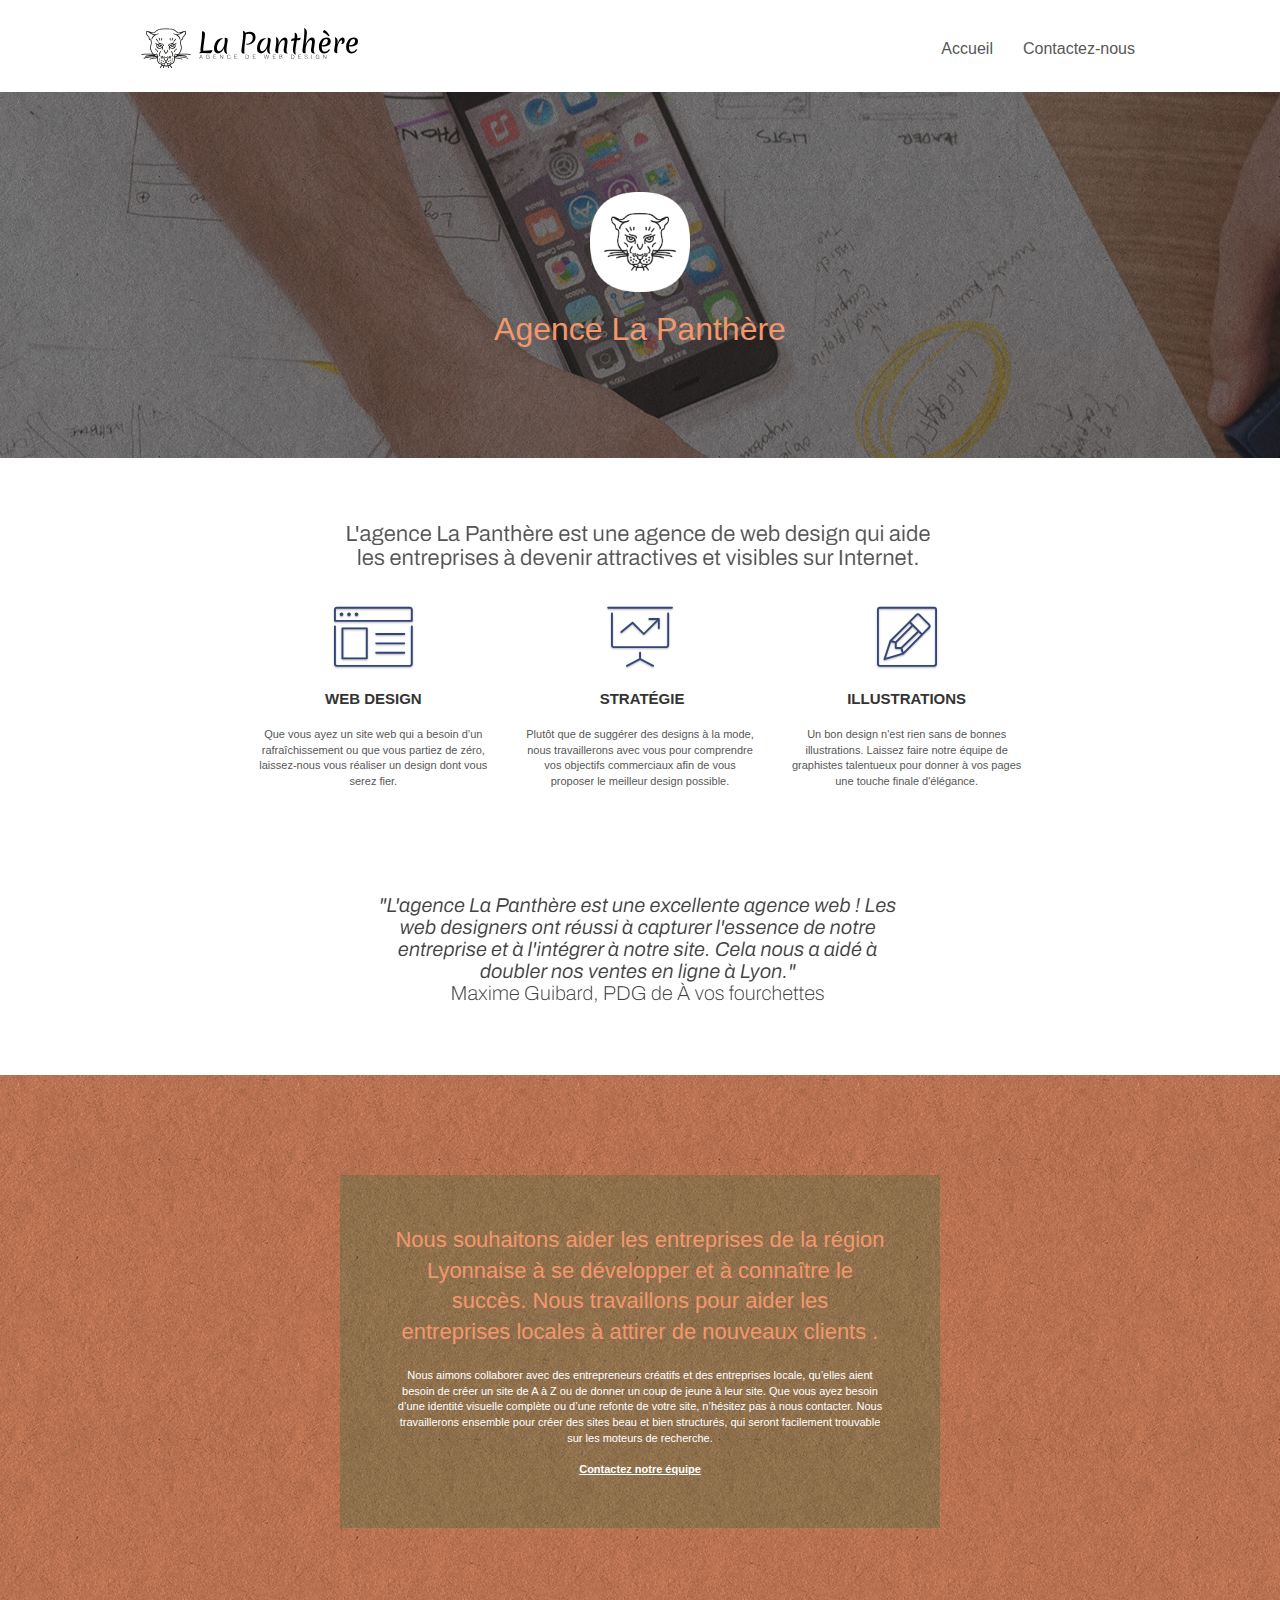
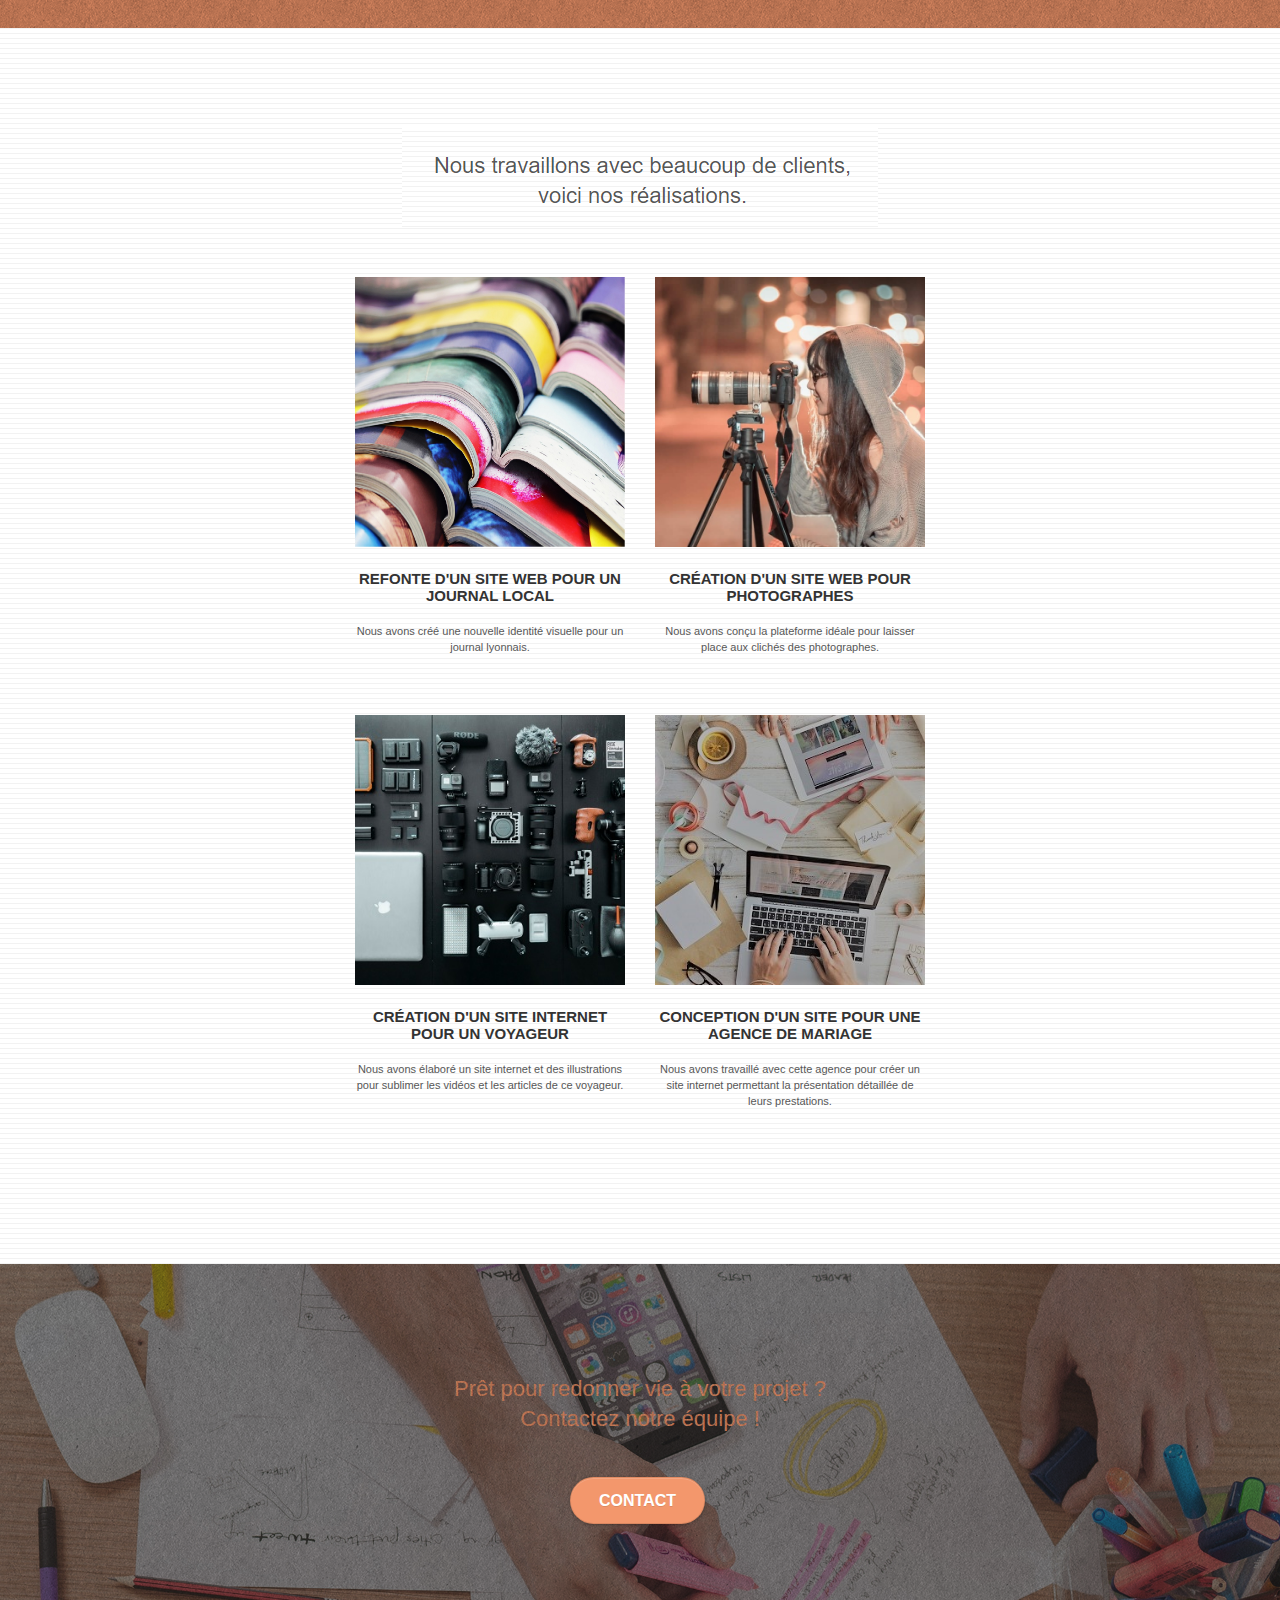
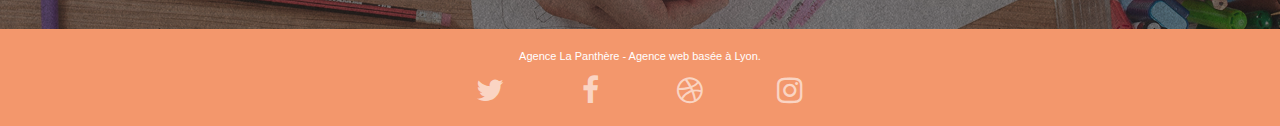
==== commit 3c08f8d3: "Changement sur : la redirection des liens, langue en FR, modifications des chemins d'accès, implémen" ====
--- a/index.html
+++ b/index.html
@@ -1,9 +1,8 @@
 <!doctype html>
-<html lang="Default">
+<html lang="fr">
 <head>
     <meta charset="utf-8">
-    <meta name="keywords" content="seo, google, site web, site internet, agence design paris, agence design, agence design,agence design,agence design,agence design,agence design,agence design,agence design,agence design">
-    <meta name="description" content="">
+    
     <meta name="viewport" content="width=device-width, initial-scale=1.0, viewport-fit=cover">
     <link rel="shortcut icon" type="image/png" href="favicon.jpg">
     
@@ -19,7 +18,9 @@
 	<script src="./js/jquery.touchSwipe.js" defer></script>
 	<script src="./js/gmaps.js"></script>
 
-    <title>.</title>
+    <title>Agence Web Design La Panthère - Une agence d'expert dans le design</title>
+    <meta name="description" content="L'agance web design La Panthère est spécialisée dans la dynamisation de contenu web pour particulier et professionnel, 
+	nous faisons ressortir la meilleure des réponses en matière de design et de graphisme pour nos clients afin de les satisfaire dans leur démarche de renouvellement">
 
     
 <!-- Analytics -->
@@ -36,274 +37,218 @@
 <!-- Analytics END -->
     
 </head>
-<body>
-<!-- Principal conteneur -->
-<div class="page-container">
-    
-<!-- bloc-0 -->
-<div class="bloc bgc-white l-bloc " id="bloc-0">
-	<div class="container bloc-sm">
-
-		<nav class="navbar row">
-			<div class="navbar-header">
-				<div class="keywords" style="color:#cccccc;font-size:1px;">Agence web à paris, stratégie web, web design, illustrations, design de site web, site web, web, internet, site internet, site</div>
-				<a class="navbar-brand" href="index.html"><img src="img/agence-la-panthere-monochrome.svg" alt="paris web design logo agence web meilleure agence" height="40" /></a>
-				<div class="keywords" style="color:#cccccc;font-size:1px;">Agence web à paris, stratégie web, web design, illustrations, design de site web, site web, web, internet, site internet, site</div>
-				<button id="nav-toggle" type="button" class="ui-navbar-toggle navbar-toggle" data-toggle="collapse" data-target=".navbar-1">
-					<span class="sr-only">Toggle navigation</span><span class="icon-bar"></span><span class="icon-bar"></span><span class="icon-bar"></span>
-				</button>
-			</div>
-			<div class="collapse navbar-collapse navbar-1 special-dropdown-nav">
-				<ul class="site-navigation nav navbar-nav">
-					<li>
-						<a href="index.html">Accueil</a>
-					</li>
-					<li>
-					</li>
-					<li>
-						<a href="page2.html">page2 &gt;</a>
-					</li>
-				</ul>
-			</div>
-		</nav>
-	</div>
-</div>
-<!-- bloc-0 END -->
-
-<!-- bloc-1-presentation -->
-<div class="bloc bgc-dark-slate-blue bg-banniere d-bloc bg-t-edge bloc-bg-texture texture-paper b-parallax" id="bloc-1-hero">
-	<div class="container bloc-lg">
-		<div class="row tight-width-whitespace">
-			<div class="col-sm-12">
-				<img src="img/logo.png" class="center-block image-resize-mode" width="100" alt="Agence La Panthère, agence web paris, création logo paris" />
-				<h1 class="text-center hero-bloc-text tc-white ">
-					Agence La Panthère
-				</h1>
-				<div class="text-center">
-					<a href="page2.html" class="btn btn-lg btn-clean btn-rd cta-hero btn-atomic-tangerine" id="cta-hero">Contact</a>
-				</div>
-			</div>
-		</div>
-	</div>
-</div>
-<!-- bloc-1-presentation END -->
-
-<!-- bloc-2-services -->
-<div class="bloc bgc-white l-bloc" id="bloc-2-services">
-	<div class="container bloc-md">
-		<div class="row">
-			<div class="col-sm-12 text-center">
-				<img alt="agence web, agence web paris, web design paris, stratégie web" src="img/title.png" />
-			</div>
-		</div>
-		<div class="row voffset-lg med-width-whitespace">
-			<div class="col-sm-4">
-				<div class="text-center">
-					<span class="et-icon-browser sm-shadow icon-dark-slate-blue icons icon-lg"></span>
-				</div>
-				<h3 class="mg-md text-center">
-					Web design
-				</h3>
-				<p class="text-center ">
-					Que vous ayez un site web qui a besoin d&rsquo;un rafraîchissement ou que vous partiez de zéro, laissez-nous vous réaliser un design dont vous serez fier.
-				</p>
-			</div>
-			<div class="col-sm-4">
-				<div class="text-center">
-					<span class="et-icon-presentation sm-shadow icon-dark-slate-blue icons icon-lg"></span>
-				</div>
-				<h3 class="mg-md text-center">
-					&nbsp;Stratégie
-				</h3>
-				<p class="text-center ">
-					Plutôt que de suggérer des designs à la mode, nous travaillerons avec vous pour comprendre vos objectifs commerciaux afin de vous proposer le meilleur design possible.<br>
-				</p>
-			</div>
-			<div class="col-sm-4">
-				<div class="text-center">
-					<span class="et-icon-edit sm-shadow icon-dark-slate-blue icons icon-lg"></span>
-				</div>
-				<h3 class="mg-md text-center">
-					Illustrations
-				</h3>
-				<p class="text-center ">
-					Un bon design n'est rien sans de bonnes illustrations. Laissez faire notre équipe de graphistes talentueux pour donner à vos pages une touche finale d'élégance.
-				</p>
-			</div>
-		</div>
-		<div class="row voffset-lg voffset">
-			<div class="col-xs-12 col-md-8 col-md-offset-2 text-center">
-				<img alt="agence web, agence web paris, web design paris, stratégie web" src="img/citation.png" />
-
-			</div>
-		</div>
-	</div>
-</div>
-<!-- bloc-2-services END -->
-
-<!-- bloc-3-what-i-do -->
-<div class="bloc tc-white bgc-atomic-tangerine bg-presentation d-bloc bloc-bg-texture texture-paper b-parallax" id="bloc-3-what-i-do">
-	<div class="container bloc-lg">
-		<div class="row tight-width-whitespace black-background">
-			<div class="col-sm-12">
-				<h2 class="mg-md text-center tc-white">
-					Nous souhaitons aider les entreprises de la région Lyonnaise à se développer et à connaître le succès. Nous travaillons pour aider les entreprises locales à attirer de nouveaux clients .<br>
-				</h2>
-				<p class="text-center white">
-					Nous aimons collaborer avec des entrepreneurs créatifs et des entreprises locale, qu’elles aient besoin de créer un site de A à Z ou de donner un coup de jeune à leur site. Que vous ayez besoin d’une identité visuelle complète ou d’une refonte de votre site, n’hésitez pas à nous contacter. Nous travaillerons ensemble pour créer des sites beau et bien structurés, qui seront facilement trouvable sur les moteurs de recherche. <br><br><a class="ltc-white bold-link" href="page2.html">Contactez notre équipe</a><br>
-				</p>
-			</div>
-		</div>
-	</div>
-</div>
-<!-- bloc-3-what-i-do END -->
-
-<!-- bloc-4-portfolio -->
-<div class="bloc bgc-white bg-lines-h2-bg bg-repeat l-bloc" id="bloc-4-portfolio">
-	<div class="container bloc-lg">
-		<div class="row">
-			<div class="col-sm-12 text-center">
-				<img alt="agence web, agence web paris, web design paris, stratégie web" src="img/title2.png" />
-			</div>
-		</div>
-		<div class="row tight-width-whitespace portfolio-row">
-			<div class="col-sm-6">
-				<a href="#" data-lightbox="img/1.jpg" data-gallery-id="gallery-1" data-caption="Refonte d'un site web pour un journal local" data-frame="snapshot-lb"><img src="img/1.jpg" alt="paris web design logo agence web meilleure agence et refonte site web journal" class="img-responsive portfolio-thumb" /></a>
-				<h3 class="mg-md text-center">
-					Refonte d'un site web pour un journal local
-				</h3>
-				<p class="text-center">
-					Nous avons créé une nouvelle identité visuelle pour un journal lyonnais.
-				</p>
-			</div>
-			<div class="col-sm-6">
-				<a href="#" data-lightbox="img/2.jpg" data-gallery-id="gallery-1" data-caption="Création d'un site web pour photographes" data-frame="snapshot-lb"><img src="img/2.jpg" class="img-responsive portfolio-thumb" alt="paris web design logo agence web meilleure agence, Création d'un site web pour photographes" /></a>
-				<h3 class="mg-md text-center">
-					Création d'un site web pour photographes
-				</h3>
-				<p class="text-center">
-					Nous avons conçu la plateforme idéale pour laisser place aux clichés des photographes.
-				</p>
-			</div>
-		</div>
-		<div class="row tight-width-whitespace portfolio-row">
-			<div class="col-sm-6">
-				<a href="#" data-lightbox="img/3.bmp" data-gallery-id="gallery-1" data-caption="Création d'un site internet pour un voyageur" data-frame="snapshot-lb"><img src="img/3.bmp" class="img-responsive portfolio-thumb" alt="paris web design logo agence web meilleure agence, Création d'un site web pour voyageur"/></a>
-				<h3 class="mg-md text-center">
-					Création d'un site internet pour un voyageur
-				</h3>
-				<p class="text-center">
-					Nous avons élaboré un site internet et des illustrations pour sublimer les vidéos et les articles de ce voyageur.
-				</p>
-			</div>
-			<div class="col-sm-6">
-				<a href="#" data-lightbox="img/4.bmp" data-gallery-id="gallery-1" data-caption="Conception d'un site pour une agence de mariage" data-frame="snapshot-lb"><img src="img/4.bmp" class="img-responsive portfolio-thumb" alt="paris web design logo agence web meilleure agence, Création d'un site web pour agence de mariage" /></a>
-				<h3 class="mg-md text-center">
-					Conception d'un site pour une agence de mariage
-				</h3>
-				<p class="text-center">
-					Nous avons travaillé avec cette agence pour créer un site internet permettant la présentation détaillée de leurs prestations.
-				</p>
-			</div>
-		</div>
-	</div>
-</div>
-<!-- bloc-4-portfolio END -->
-
-<!-- bloc-5-cta -->
-<div class="bloc bgc-dark-slate-blue bg-banniere d-bloc bloc-bg-texture texture-paper" id="bloc-5-cta">
-	<div class="container bloc-lg">
-		<div class="row">
-			<h2 class="mg-md text-center tc-white">
-				Prêt pour redonner vie à votre projet ?<br>Contactez notre équipe !
-			</h2>
-			<div class="col-sm-12 text-center">
-				<a href="page2.html" class="btn btn-atomic-tangerine btn-clean btn-rd btn-lg cta-hero">Contact</a>
-			</div>
-		</div>
-	</div>
-</div>
-<!-- bloc-5-cta END -->
-
-<!-- Footer - bloc-8 -->
-<div class="bloc bgc-atomic-tangerine d-bloc" id="bloc-8">
-	<div class="container bloc-sm">
-		<div class="row">
-			<div class="col-sm-12">
-				<p class="text-center white">
-					Agence La Panthère - Agence web basée à Lyon.<br>
-				</p>
-				<div class="row row-no-gutters social">
-					<div class="col-sm-3">
-						<div class="text-center">
-							<a class="social" href="index.html"><span class="fa fa-twitter icon-md"></span></a>
-						</div>
-					</div>
-					<div class="col-sm-3">
-						<div class="text-center">
-							<a class="social" href="index.html"><span class="fa fa-facebook icon-md"></span></a>
-						</div>
-					</div>
-					<div class="col-sm-3">
-						<div class="text-center">
-							<a class="social" href="index.html"><span class="fa fa-dribbble icon-md"></span></a>
-						</div>
-					</div>
-					<div class="col-sm-3">
-						<div class="text-center">
-							<a class="social" href="index.html"><span class="fa fa-instagram icon-md"></span></a>
-						</div>
-					</div>
-					<div class="keywords" style="color:#F3976C;">Agence web à paris, stratégie web, web design, illustrations, design de site web, site web, web, internet, site internet, site</div>
-				</div>
-				<div class="row">
-					<div class="col-sm-4">
-						Partenaires
-							<ul>
-								<li><a href="voiture.com">voiture.com</a></li>
-								<li><a href="pizza.com">pizza.com</a></li>
-								<li><a href="matoiture.com">matoiture.com</a></li>
-								<li><a href="immobilierseo.com">immobilierseo.com</a></li>
-							</ul>		
-					</div>
-					<div class="col-sm-4">
-						Annuaires liste 1
-						<ul>
-							<li><a href="annuaireagence.com">annuaireagence.com</a></li>
-							<li><a href="annuaireseo.com">annuaireseo.com</a></li>
-							<li><a href="annuairemarketing.com">annuairemarketing.com</a></li>
-							<li><a href="123seoture.com">123seo.com</a></li>
-							<li><a href="123site.com">123site.com</a></li>
-							<li><a href="annuairewordpress.com">annuairewordpress.com</a></li>
-							<li><a href="listeagence.com">listeagence.com</a></li>
-							<li><a href="meilleuresagencesparis.com">meilleuresagencesparis.com</a></li>
-							<li><a href="listeseo.com">listeseo.com</a></li>
-						</ul>
-					</div>
-					<div class="col-sm-4">
-						Annuaires liste 2
-						<ul>
-							<li><a href="betterseo.com">betterseo.com</a></li>
-							<li><a href="ameliorerseo.com">ameliorerseo.com</a></li>
-							<li><a href="seojuicelien.com">seojuicelien.com</a></li>
-							<li><a href="meilleursliens.com">meilleursliens.com</a></li>
-							<li><a href="liensagogo.com">liensagogo.com</a></li>
-							<li><a href="backlink.com">backlink.com</a></li>
-							<li><a href="linkjuiceannuaire.com">linkjuiceannuaire.com</a></li>
-							<li><a href="remontersurgoogle.com">remontersurgoogle.com</a></li>
-							<li><a href="vraiseofiable.com">vraiseofiable.com</a></li>
-						</ul>
-					</div>
-				</div>
-			</div>
-		</div>
-	</div>
-</div>
-<!-- Footer - bloc-8 END -->
-
-</div>
-<!-- Principal conteneur END -->
-    
-
-</body>
+	<body>
+		<!-- Principal conteneur -->
+		<main class="page-container">
+			<!-- bloc-0 -->
+			<header class="bloc bgc-white l-bloc " id="bloc-0">
+				<div class="container bloc-sm">
+					<nav class="navbar row">
+						<div class="navbar-header">
+							<a class="navbar-brand" href="index.html"><img src="img/agence-la-panthere-monochrome.svg" alt="paris web design logo agence web meilleure agence" height="40" /></a>
+							<button id="nav-toggle" type="button" class="ui-navbar-toggle navbar-toggle" data-toggle="collapse" data-target=".navbar-1">
+								<span class="sr-only">Toggle navigation</span><span class="icon-bar"></span><span class="icon-bar"></span><span class="icon-bar"></span>
+							</button>
+						</div>
+						<div class="collapse navbar-collapse navbar-1 special-dropdown-nav">
+							<ul class="site-navigation nav navbar-nav">
+								<li>
+									<a href="index.html">Accueil</a>
+								</li>
+								<li>
+								</li>
+								<li>
+									<a href="page2.html">Contactez-nous</a>
+								</li>
+							</ul>
+						</div>
+					</nav>
+				</div>
+			</header>
+			<!-- bloc-0 END -->
+			<!-- bloc-1-presentation -->
+			<div class="bloc bgc-dark-slate-blue bg-banniere d-bloc bg-t-edge bloc-bg-texture texture-paper b-parallax" id="bloc-1-hero">
+				<div class="container bloc-lg">
+					<div class="row tight-width-whitespace">
+						<div class="col-sm-12">
+							<img src="img/logo.png" class="center-block image-resize-mode" width="100" alt="Agence La Panthère, agence web paris, création logo paris" />
+							<h1 class="text-center hero-bloc-text tc-white ">
+								Agence La Panthère
+							</h1>
+						</div>
+					</div>
+				</div>
+			</div>
+			<!-- bloc-1-presentation END -->
+			<!-- bloc-2-services -->
+			<div class="bloc bgc-white l-bloc" id="bloc-2-services">
+				<div class="container bloc-md">
+					<div class="row">
+						<div class="col-sm-12 text-center">
+							<img alt="agence web, agence web paris, web design paris, stratégie web" src="img/title.png" />
+						</div>
+					</div>
+					<div class="row voffset-lg med-width-whitespace">
+						<div class="col-sm-4">
+							<div class="text-center">
+								<span class="et-icon-browser sm-shadow icon-dark-slate-blue icons icon-lg"></span>
+							</div>
+							<h3 class="mg-md text-center">
+								Web design
+							</h3>
+							<p class="text-center ">
+								Que vous ayez un site web qui a besoin d&rsquo;un rafraîchissement ou que vous partiez de zéro, laissez-nous vous réaliser un design dont vous serez fier.
+							</p>
+						</div>
+						<div class="col-sm-4">
+							<div class="text-center">
+								<span class="et-icon-presentation sm-shadow icon-dark-slate-blue icons icon-lg"></span>
+							</div>
+							<h3 class="mg-md text-center">
+								&nbsp;Stratégie
+							</h3>
+							<p class="text-center ">
+								Plutôt que de suggérer des designs à la mode, nous travaillerons avec vous pour comprendre vos objectifs commerciaux afin de vous proposer le meilleur design possible.<br>
+							</p>
+						</div>
+						<div class="col-sm-4">
+							<div class="text-center">
+								<span class="et-icon-edit sm-shadow icon-dark-slate-blue icons icon-lg"></span>
+							</div>
+							<h3 class="mg-md text-center">
+								Illustrations
+							</h3>
+							<p class="text-center ">
+								Un bon design n'est rien sans de bonnes illustrations. Laissez faire notre équipe de graphistes talentueux pour donner à vos pages une touche finale d'élégance.
+							</p>
+						</div>
+					</div>
+					<div class="row voffset-lg voffset">
+						<div class="col-xs-12 col-md-8 col-md-offset-2 text-center">
+							<img alt="agence web, agence web paris, web design paris, stratégie web" src="img/citation.png" />
+						</div>
+					</div>
+				</div>
+			</div>
+			<!-- bloc-2-services END -->
+			<!-- bloc-3-what-i-do -->
+			<div class="bloc tc-white bgc-atomic-tangerine bg-presentation d-bloc bloc-bg-texture texture-paper b-parallax" id="bloc-3-what-i-do">
+				<div class="container bloc-lg">
+					<div class="row tight-width-whitespace black-background">
+						<div class="col-sm-12">
+							<h2 class="mg-md text-center tc-white">
+								Nous souhaitons aider les entreprises de la région Lyonnaise à se développer et à connaître le succès. Nous travaillons pour aider les entreprises locales à attirer de nouveaux clients .<br>
+							</h2>
+							<p class="text-center white">
+								Nous aimons collaborer avec des entrepreneurs créatifs et des entreprises locale, qu’elles aient besoin de créer un site de A à Z ou de donner un coup de jeune à leur site. Que vous ayez besoin d’une identité visuelle complète ou d’une refonte de votre site, n’hésitez pas à nous contacter. Nous travaillerons ensemble pour créer des sites beau et bien structurés, qui seront facilement trouvable sur les moteurs de recherche. <br><br><a class="ltc-white bold-link" href="page2.html">Contactez notre équipe</a><br>
+							</p>
+						</div>
+					</div>
+				</div>
+			</div>
+			<!-- bloc-3-what-i-do END -->
+			<!-- bloc-4-portfolio -->
+			<div class="bloc bgc-white bg-lines-h2-bg bg-repeat l-bloc" id="bloc-4-portfolio">
+				<div class="container bloc-lg">
+					<div class="row">
+						<div class="col-sm-12 text-center">
+							<img alt="agence web, agence web paris, web design paris, stratégie web" src="img/title2.png" />
+						</div>
+					</div>
+					<div class="row tight-width-whitespace portfolio-row">
+						<div class="col-sm-6">
+							<a href="#" data-lightbox="img/1.jpg" data-gallery-id="gallery-1" data-caption="Refonte d'un site web pour un journal local" data-frame="snapshot-lb"><img src="img/1.jpg" alt="paris web design logo agence web meilleure agence et refonte site web journal" class="img-responsive portfolio-thumb" /></a>
+							<h3 class="mg-md text-center">
+								Refonte d'un site web pour un journal local
+							</h3>
+							<p class="text-center">
+								Nous avons créé une nouvelle identité visuelle pour un journal lyonnais.
+							</p>
+						</div>
+						<div class="col-sm-6">
+							<a href="#" data-lightbox="img/2.jpg" data-gallery-id="gallery-1" data-caption="Création d'un site web pour photographes" data-frame="snapshot-lb"><img src="img/2.jpg" class="img-responsive portfolio-thumb" alt="paris web design logo agence web meilleure agence, Création d'un site web pour photographes" /></a>
+							<h3 class="mg-md text-center">
+								Création d'un site web pour photographes
+							</h3>
+							<p class="text-center">
+								Nous avons conçu la plateforme idéale pour laisser place aux clichés des photographes.
+							</p>
+						</div>
+					</div>
+					<div class="row tight-width-whitespace portfolio-row">
+						<div class="col-sm-6">
+							<a href="#" data-lightbox="img/3.bmp" data-gallery-id="gallery-1" data-caption="Création d'un site internet pour un voyageur" data-frame="snapshot-lb"><img src="img/3.bmp" class="img-responsive portfolio-thumb" alt="paris web design logo agence web meilleure agence, Création d'un site web pour voyageur"/></a>
+							<h3 class="mg-md text-center">
+								Création d'un site internet pour un voyageur
+							</h3>
+							<p class="text-center">
+								Nous avons élaboré un site internet et des illustrations pour sublimer les vidéos et les articles de ce voyageur.
+							</p>
+						</div>
+						<div class="col-sm-6">
+							<a href="#" data-lightbox="img/4.bmp" data-gallery-id="gallery-1" data-caption="Conception d'un site pour une agence de mariage" data-frame="snapshot-lb"><img src="img/4.bmp" class="img-responsive portfolio-thumb" alt="paris web design logo agence web meilleure agence, Création d'un site web pour agence de mariage" /></a>
+							<h3 class="mg-md text-center">
+								Conception d'un site pour une agence de mariage
+							</h3>
+							<p class="text-center">
+								Nous avons travaillé avec cette agence pour créer un site internet permettant la présentation détaillée de leurs prestations.
+							</p>
+						</div>
+					</div>
+				</div>
+			</div>
+			<!-- bloc-4-portfolio END -->
+			<!-- bloc-5-cta -->
+			<div class="bloc bgc-dark-slate-blue bg-banniere d-bloc bloc-bg-texture texture-paper" id="bloc-5-cta">
+				<div class="container bloc-lg">
+					<div class="row">
+						<h2 class="mg-md text-center tc-white">
+							Prêt pour redonner vie à votre projet ?<br>Contactez notre équipe !
+						</h2>
+						<div class="col-sm-12 text-center">
+							<a href="page2.html" class="btn btn-atomic-tangerine btn-clean btn-rd btn-lg cta-hero">Contact</a>
+						</div>
+					</div>
+				</div>
+			</div>
+			<!-- bloc-5-cta END -->
+
+			<!-- Footer - bloc-8 -->
+			<footer class="bloc bgc-atomic-tangerine d-bloc" id="bloc-8">
+				<div class="container bloc-sm">
+					<div class="row">
+						<div class="col-sm-12">
+							<p class="text-center white">
+								Agence La Panthère - Agence web basée à Lyon.<br>
+							</p>
+							<div class="row row-no-gutters social">
+								<div class="col-sm-3">
+									<div class="text-center">
+										<a class="social" href="index.html"><span class="fa fa-twitter icon-md"></span></a>
+									</div>
+								</div>
+								<div class="col-sm-3">
+									<div class="text-center">
+										<a class="social" href="index.html"><span class="fa fa-facebook icon-md"></span></a>
+									</div>
+								</div>
+								<div class="col-sm-3">
+									<div class="text-center">
+										<a class="social" href="index.html"><span class="fa fa-dribbble icon-md"></span></a>
+									</div>
+								</div>
+								<div class="col-sm-3">
+									<div class="text-center">
+										<a class="social" href="index.html"><span class="fa fa-instagram icon-md"></span></a>
+									</div>
+								</div>
+							</div>
+						</div>
+					</div>
+				</div>
+			</footer>
+			<!-- Footer - bloc-8 END -->
+		</main>
+		<!-- Principal conteneur END -->
+	</body>
 </html>
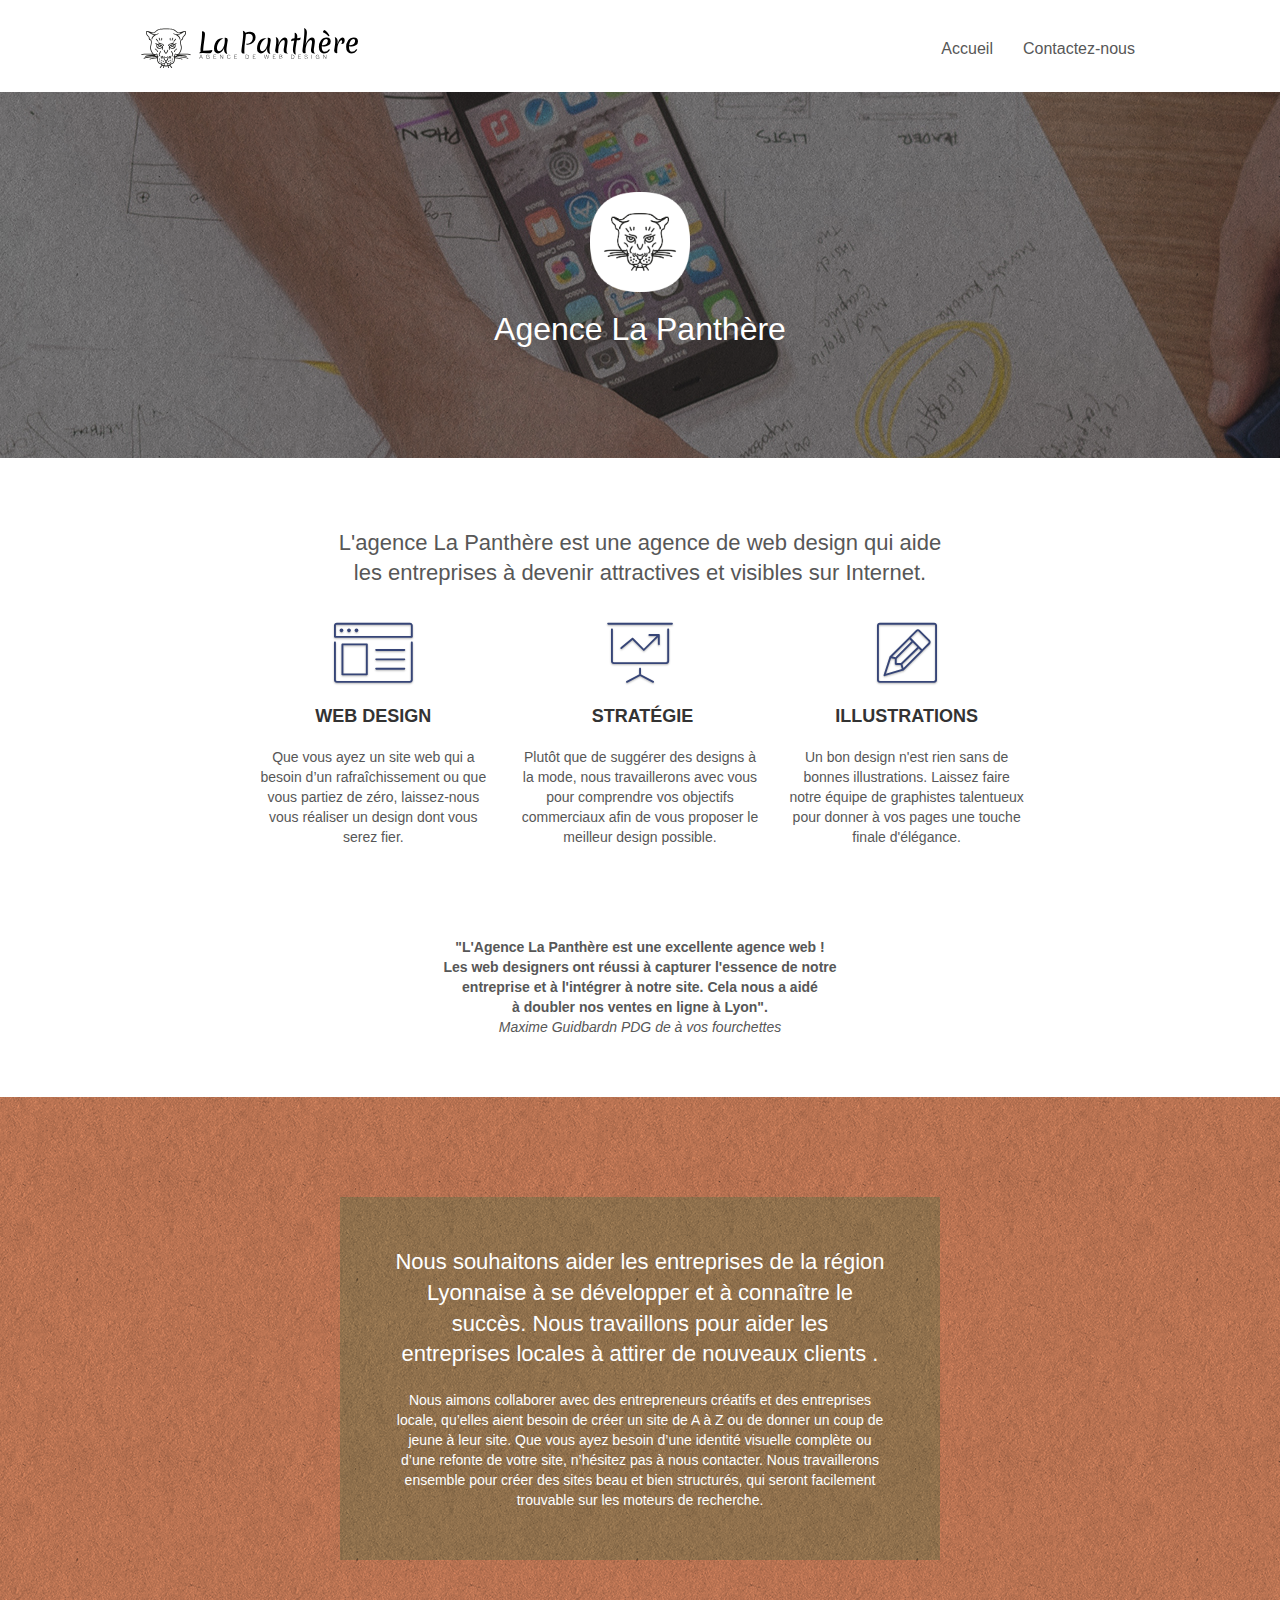
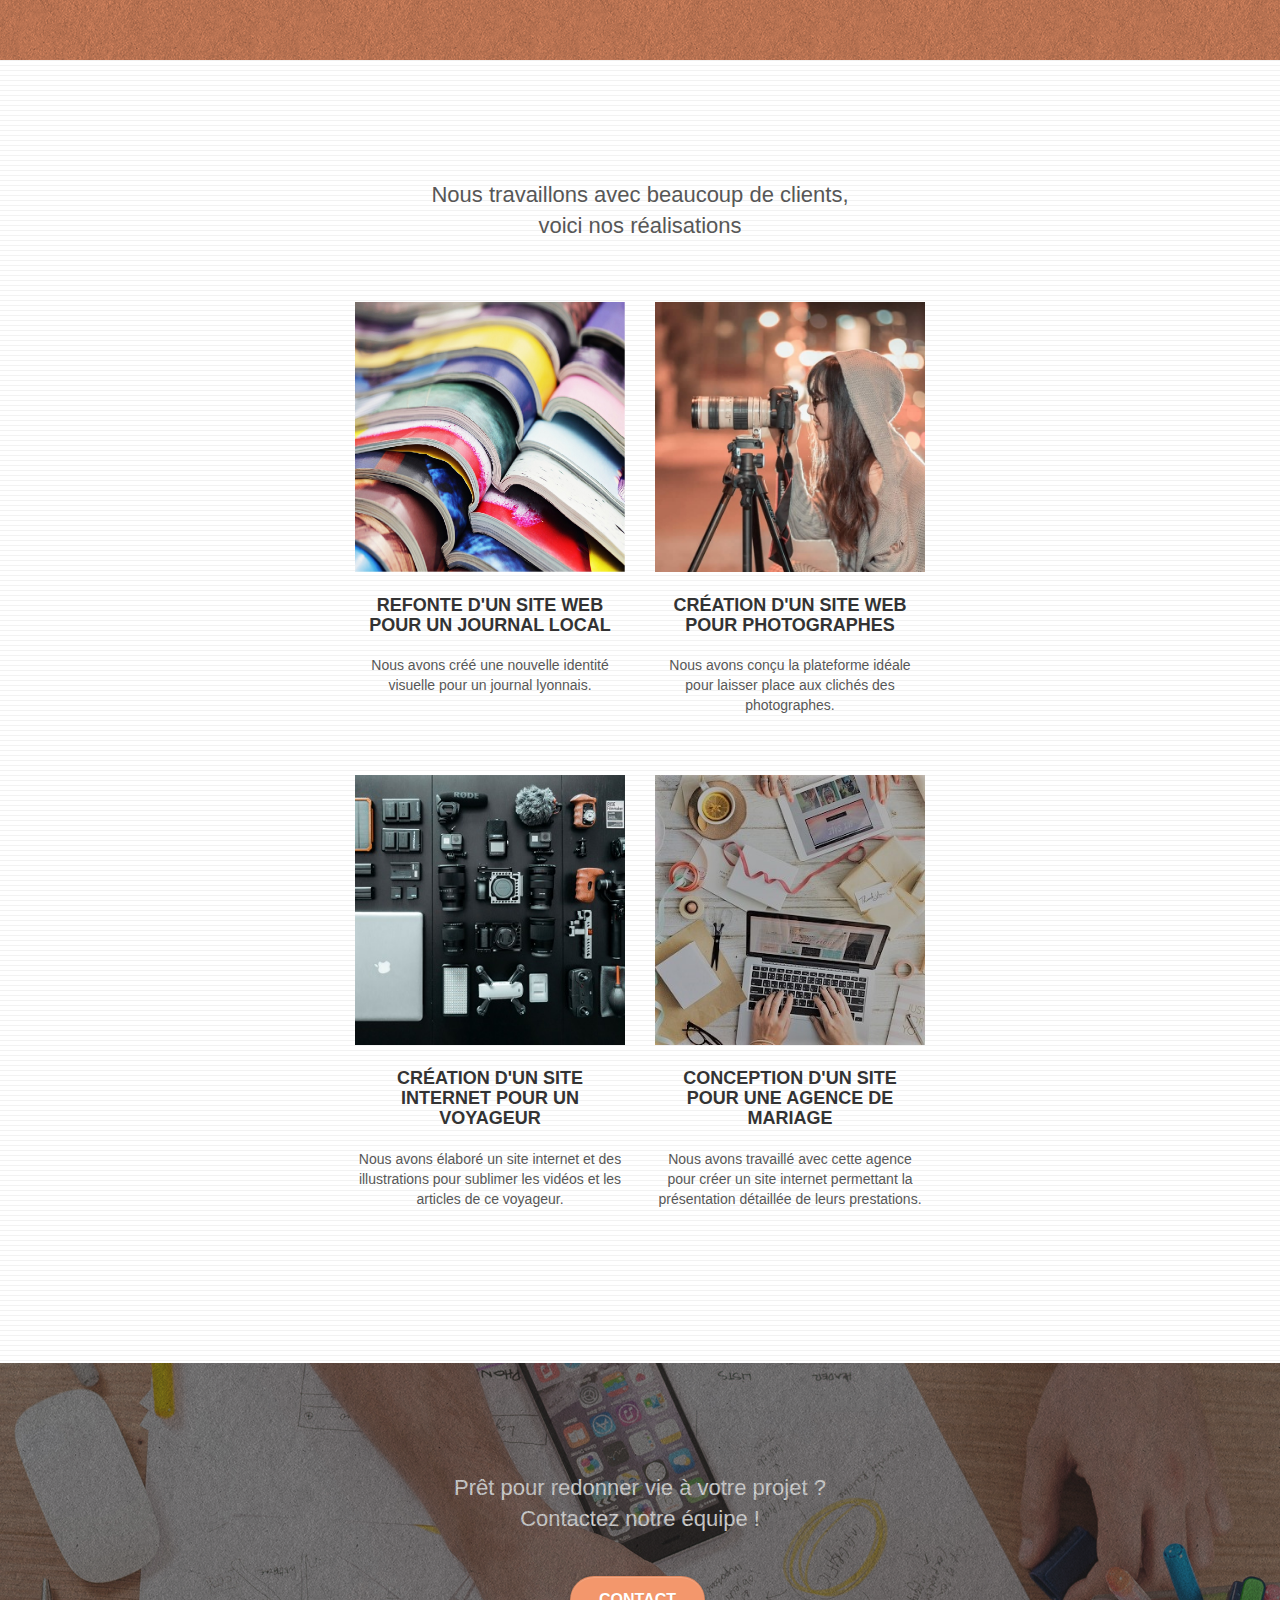
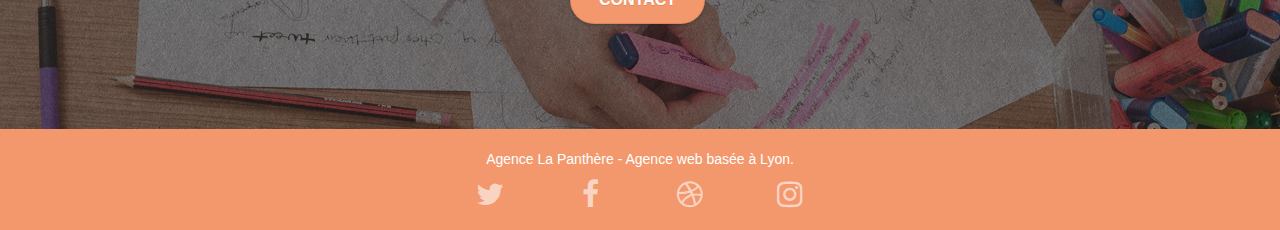
==== commit 042cf1fc: "Ajustement des polices d'écriture (taille et couleur), hiérarchisation des titres h1, h2 h3, suppres" ====
--- a/index.html
+++ b/index.html
@@ -85,7 +85,8 @@
 				<div class="container bloc-md">
 					<div class="row">
 						<div class="col-sm-12 text-center">
-							<img alt="agence web, agence web paris, web design paris, stratégie web" src="img/title.png" />
+							<h2>L'agence La Panthère est une agence de web design qui aide <br>
+								les entreprises à devenir attractives et visibles sur Internet.</h2>
 						</div>
 					</div>
 					<div class="row voffset-lg med-width-whitespace">
@@ -125,7 +126,11 @@
 					</div>
 					<div class="row voffset-lg voffset">
 						<div class="col-xs-12 col-md-8 col-md-offset-2 text-center">
-							<img alt="agence web, agence web paris, web design paris, stratégie web" src="img/citation.png" />
+							<p> <strong> "L'Agence La Panthère est une excellente agence web ! <br>
+								Les web designers ont réussi à capturer l'essence de notre <br>
+								entreprise et à l'intégrer à notre site. Cela nous a aidé <br>
+								à doubler nos ventes en ligne à Lyon".</strong> <br>
+								<em>Maxime Guidbardn PDG de à vos fourchettes</em></p>
 						</div>
 					</div>
 				</div>
@@ -140,7 +145,7 @@
 								Nous souhaitons aider les entreprises de la région Lyonnaise à se développer et à connaître le succès. Nous travaillons pour aider les entreprises locales à attirer de nouveaux clients .<br>
 							</h2>
 							<p class="text-center white">
-								Nous aimons collaborer avec des entrepreneurs créatifs et des entreprises locale, qu’elles aient besoin de créer un site de A à Z ou de donner un coup de jeune à leur site. Que vous ayez besoin d’une identité visuelle complète ou d’une refonte de votre site, n’hésitez pas à nous contacter. Nous travaillerons ensemble pour créer des sites beau et bien structurés, qui seront facilement trouvable sur les moteurs de recherche. <br><br><a class="ltc-white bold-link" href="page2.html">Contactez notre équipe</a><br>
+								Nous aimons collaborer avec des entrepreneurs créatifs et des entreprises locale, qu’elles aient besoin de créer un site de A à Z ou de donner un coup de jeune à leur site. Que vous ayez besoin d’une identité visuelle complète ou d’une refonte de votre site, n’hésitez pas à nous contacter. Nous travaillerons ensemble pour créer des sites beau et bien structurés, qui seront facilement trouvable sur les moteurs de recherche.
 							</p>
 						</div>
 					</div>
@@ -152,7 +157,8 @@
 				<div class="container bloc-lg">
 					<div class="row">
 						<div class="col-sm-12 text-center">
-							<img alt="agence web, agence web paris, web design paris, stratégie web" src="img/title2.png" />
+							<h2>Nous travaillons avec beaucoup de clients,<br>
+								voici nos réalisations</h2>
 						</div>
 					</div>
 					<div class="row tight-width-whitespace portfolio-row">
--- a/style.css
+++ b/style.css
@@ -362,46 +362,7 @@
     z-index: 2;
 }
 
-@media (min-width: 768px) {
-    .site-navigation {
-        position: absolute;
-        top: 50%;
-        right: 20px;
-        transform: translate(0, -50%);
-        -webkit-transform: translateY(-50%);
-    }
-    .nav > li .dropdown-menu a,
-    .nav > li .dropdown-menu a:hover {
-        color: #484848;
-    }
-    .nav-invert .site-navigation {
-        left: 0;
-        right: 0;
-    }
-    .nav-center {
-        text-align: center;
-    }
-    .nav-center .navbar-header {
-        width: 100%;
-    }
-    .nav-center .navbar-header,
-    .nav-center .navbar-brand,
-    .nav-center .nav > li {
-        float: none;
-        display: inline-block;
-    }
-    .nav-center .site-navigation {
-        position: relative;
-        width: 100%;
-        right: 0;
-        margin-right: 0px;
-        margin-top: 20px;
-    }
-    .nav-center.mini-nav .navbar-toggle {
-        float: none;
-        margin: 10px auto 0;
-    }
-}
+
 
 .nav > li > .dropdown a {
     background: none!important;
@@ -677,7 +638,7 @@
 }
 
 p {
-    font-size: 11px;
+    font-size: 14px;
 }
 
 .tight-width-whitespace {
@@ -686,7 +647,7 @@
 }
 
 .h1 {
-    font-size: 20px;
+    font-size: 24px;
     font-family: "Open Sans";
 }
 
@@ -710,7 +671,7 @@
 }
 
 h3 {
-    font-size: 15px;
+    font-size: 18px;
     text-transform: uppercase;
     font-weight: 700;
     color: #333333!important;
@@ -775,7 +736,7 @@
 }
 
 .tc-white {
-    color: #F3976C!important;
+    color: #ffffff!important;
 }
 
 .btn-atomic-tangerine {
@@ -823,6 +784,48 @@
 
 .bg-presentation {
     background-image: url("img/image-de-presentation.bmp");
+}
+
+
+@media (min-width: 768px) {
+    .site-navigation {
+        position: absolute;
+        top: 50%;
+        right: 20px;
+        transform: translate(0, -50%);
+        -webkit-transform: translateY(-50%);
+    }
+    .nav > li .dropdown-menu a,
+    .nav > li .dropdown-menu a:hover {
+        color: #484848;
+    }
+    .nav-invert .site-navigation {
+        left: 0;
+        right: 0;
+    }
+    .nav-center {
+        text-align: center;
+    }
+    .nav-center .navbar-header {
+        width: 100%;
+    }
+    .nav-center .navbar-header,
+    .nav-center .navbar-brand,
+    .nav-center .nav > li {
+        float: none;
+        display: inline-block;
+    }
+    .nav-center .site-navigation {
+        position: relative;
+        width: 100%;
+        right: 0;
+        margin-right: 0px;
+        margin-top: 20px;
+    }
+    .nav-center.mini-nav .navbar-toggle {
+        float: none;
+        margin: 10px auto 0;
+    }
 }
 
 @media (max-width: 1024px) {
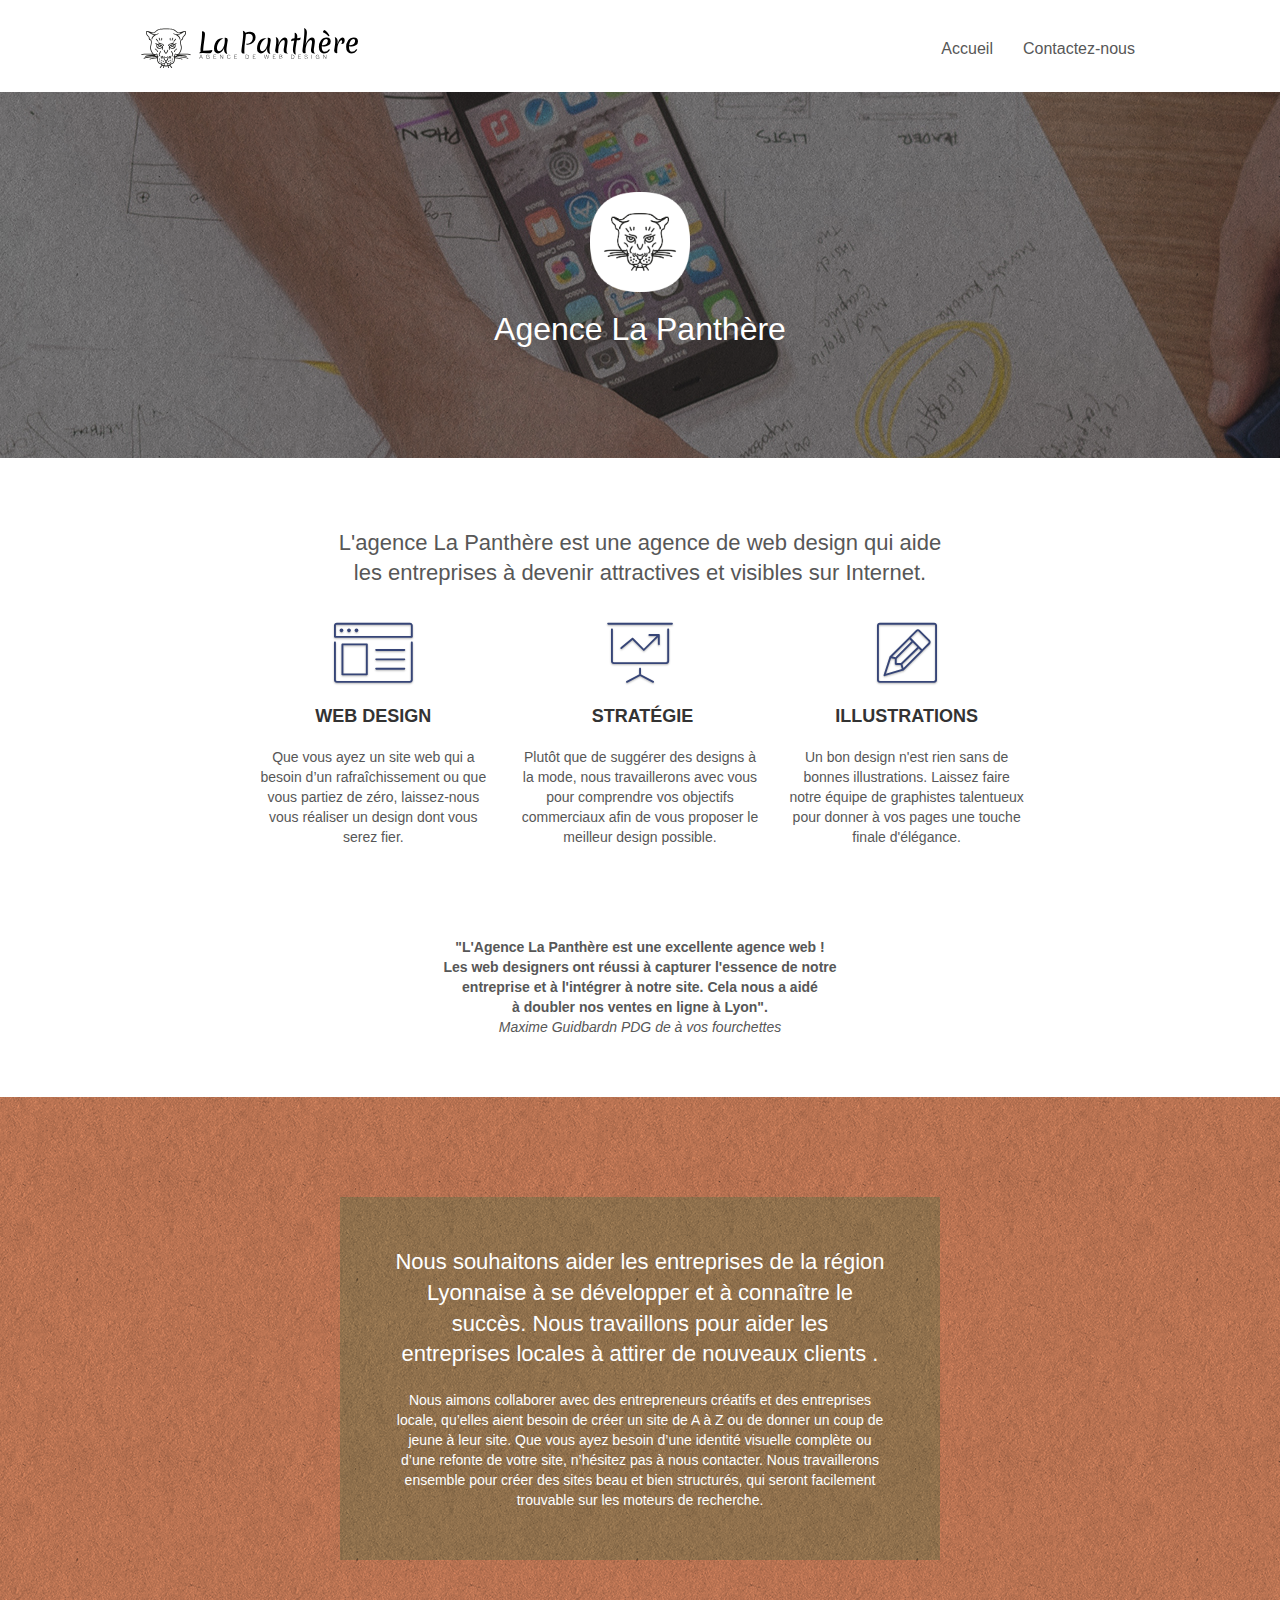
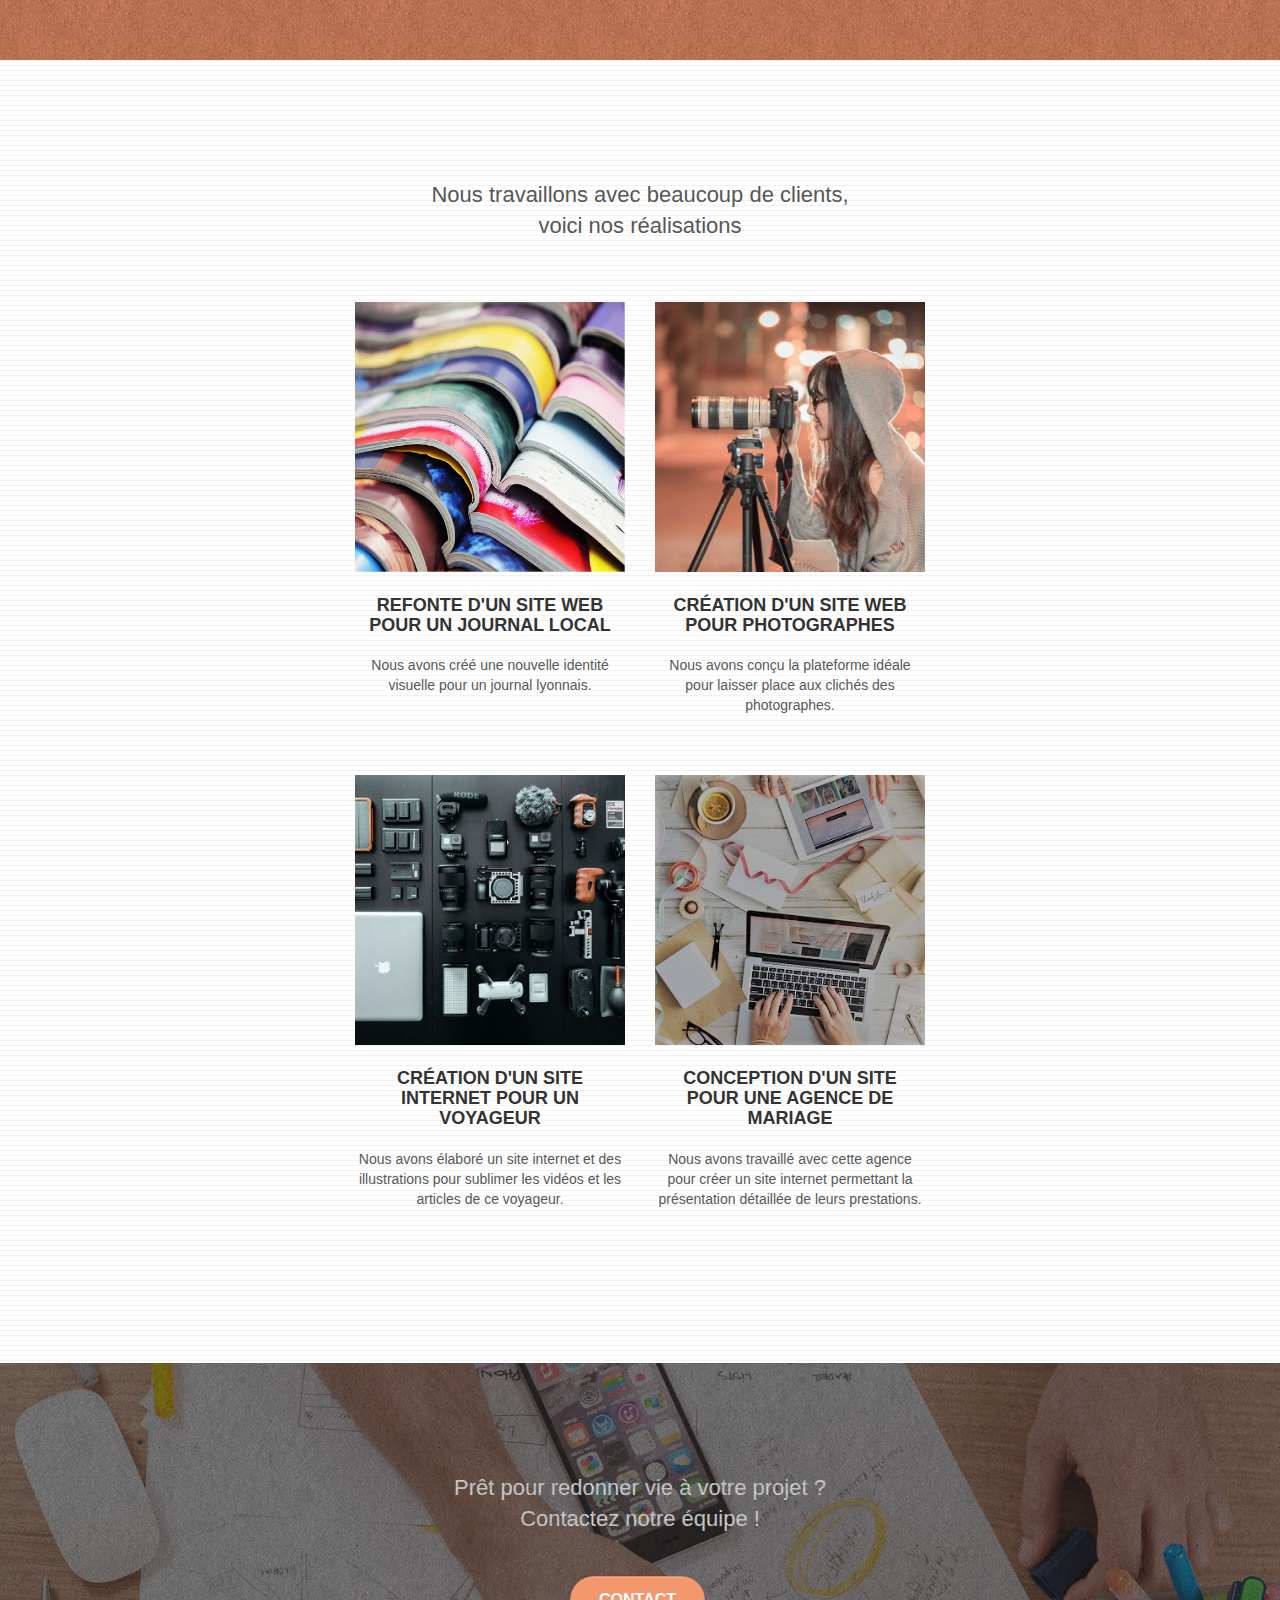
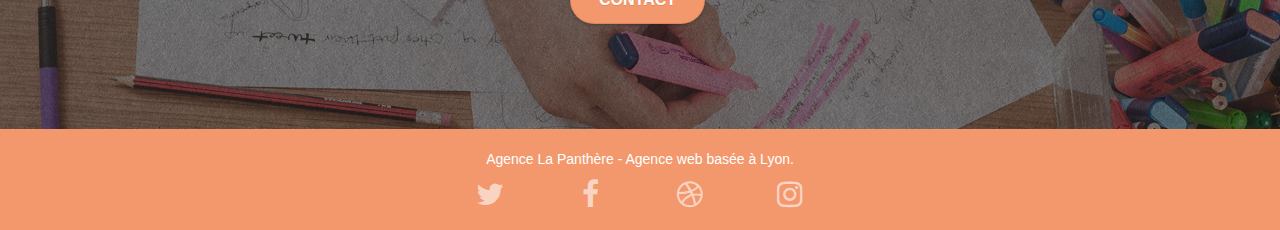
==== commit be3ab7dd: "Conversion des images en JPG au lieu du BMP" ====
--- a/index.html
+++ b/index.html
@@ -12,11 +12,11 @@
 	<link rel="stylesheet" type="text/css" href="./css/et-line.css">
 	
     
-	<script src="./js/jquery-2.1.0.js"></script>
-	<script src="./js/bootstrap.js"></script>
-	<script src="./js/blocs.js"></script>
+	<script async src="./js/jquery-2.1.0.js"></script>
+	<script async src="./js/bootstrap.js"></script>
+	<script async src="./js/blocs.js"></script>
 	<script src="./js/jquery.touchSwipe.js" defer></script>
-	<script src="./js/gmaps.js"></script>
+	<script async src="./js/gmaps.js"></script>
 
     <title>Agence Web Design La Panthère - Une agence d'expert dans le design</title>
     <meta name="description" content="L'agance web design La Panthère est spécialisée dans la dynamisation de contenu web pour particulier et professionnel, 
@@ -183,7 +183,7 @@
 					</div>
 					<div class="row tight-width-whitespace portfolio-row">
 						<div class="col-sm-6">
-							<a href="#" data-lightbox="img/3.bmp" data-gallery-id="gallery-1" data-caption="Création d'un site internet pour un voyageur" data-frame="snapshot-lb"><img src="img/3.bmp" class="img-responsive portfolio-thumb" alt="paris web design logo agence web meilleure agence, Création d'un site web pour voyageur"/></a>
+							<a href="#" data-lightbox="img/3.bmp" data-gallery-id="gallery-1" data-caption="Création d'un site internet pour un voyageur" data-frame="snapshot-lb"><img src="img/3.jpg" class="img-responsive portfolio-thumb" alt="paris web design logo agence web meilleure agence, Création d'un site web pour voyageur"/></a>
 							<h3 class="mg-md text-center">
 								Création d'un site internet pour un voyageur
 							</h3>
@@ -192,7 +192,7 @@
 							</p>
 						</div>
 						<div class="col-sm-6">
-							<a href="#" data-lightbox="img/4.bmp" data-gallery-id="gallery-1" data-caption="Conception d'un site pour une agence de mariage" data-frame="snapshot-lb"><img src="img/4.bmp" class="img-responsive portfolio-thumb" alt="paris web design logo agence web meilleure agence, Création d'un site web pour agence de mariage" /></a>
+							<a href="#" data-lightbox="img/4.bmp" data-gallery-id="gallery-1" data-caption="Conception d'un site pour une agence de mariage" data-frame="snapshot-lb"><img src="img/4.jpg" class="img-responsive portfolio-thumb" alt="paris web design logo agence web meilleure agence, Création d'un site web pour agence de mariage" /></a>
 							<h3 class="mg-md text-center">
 								Conception d'un site pour une agence de mariage
 							</h3>
@@ -230,22 +230,22 @@
 							<div class="row row-no-gutters social">
 								<div class="col-sm-3">
 									<div class="text-center">
-										<a class="social" href="index.html"><span class="fa fa-twitter icon-md"></span></a>
-									</div>
-								</div>
-								<div class="col-sm-3">
-									<div class="text-center">
-										<a class="social" href="index.html"><span class="fa fa-facebook icon-md"></span></a>
-									</div>
-								</div>
-								<div class="col-sm-3">
-									<div class="text-center">
-										<a class="social" href="index.html"><span class="fa fa-dribbble icon-md"></span></a>
-									</div>
-								</div>
-								<div class="col-sm-3">
-									<div class="text-center">
-										<a class="social" href="index.html"><span class="fa fa-instagram icon-md"></span></a>
+										<a class="social" href="index.html" aria-label="Suivez-nous sur Twitter"><span class="fa fa-twitter icon-md"></span></a>
+									</div>
+								</div>
+								<div class="col-sm-3">
+									<div class="text-center">
+										<a class="social" href="index.html" aria-label="Suivez-nous sur facebook"><span class="fa fa-facebook icon-md"></span></a>
+									</div>
+								</div>
+								<div class="col-sm-3">
+									<div class="text-center">
+										<a class="social" href="index.html" aria-label="Suivez-nous sur Dribble"><span class="fa fa-dribbble icon-md"></span></a>
+									</div>
+								</div>
+								<div class="col-sm-3">
+									<div class="text-center">
+										<a class="social" href="index.html" aria-label="Suivez-nous sur Instagram"><span class="fa fa-instagram icon-md"></span></a>
 									</div>
 								</div>
 							</div>
--- a/style.css
+++ b/style.css
@@ -783,7 +783,7 @@
 }
 
 .bg-presentation {
-    background-image: url("img/image-de-presentation.bmp");
+    background-image: url("img/image-de-presentation.jpg");
 }
 
 
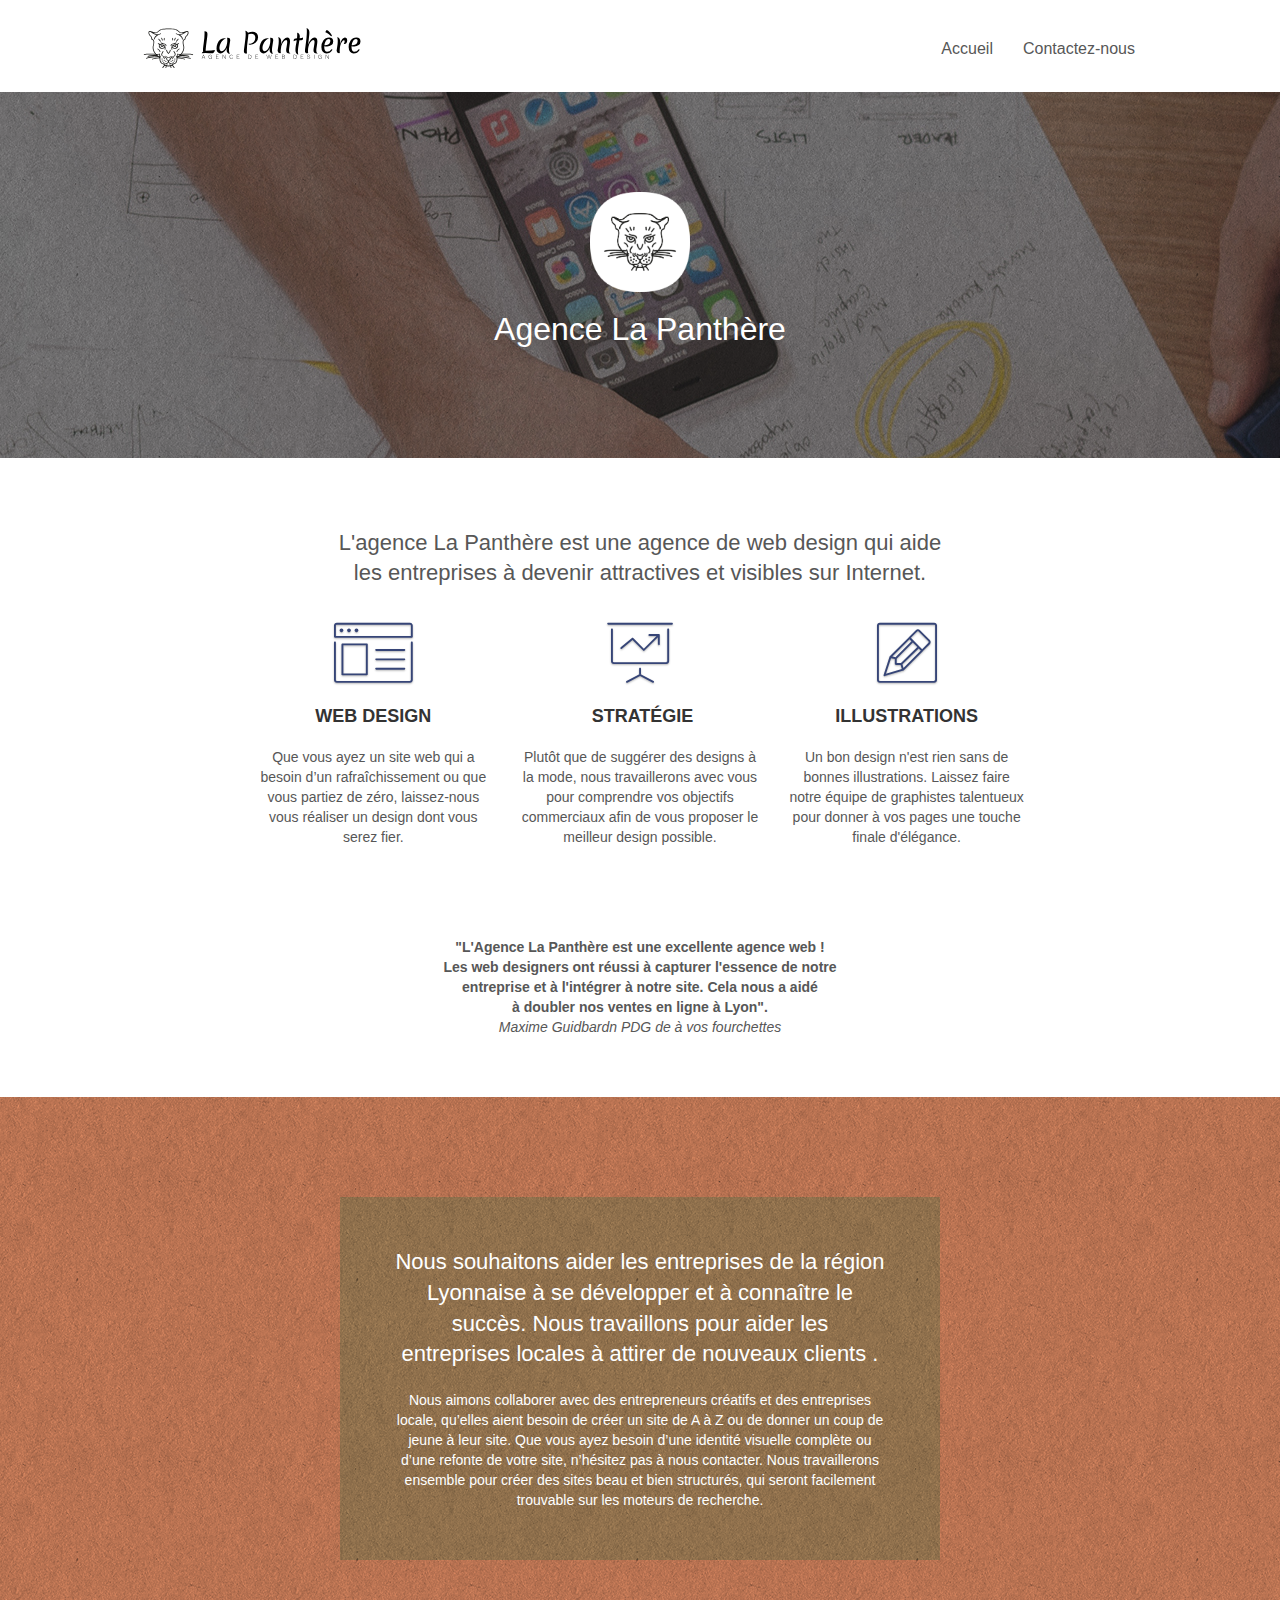
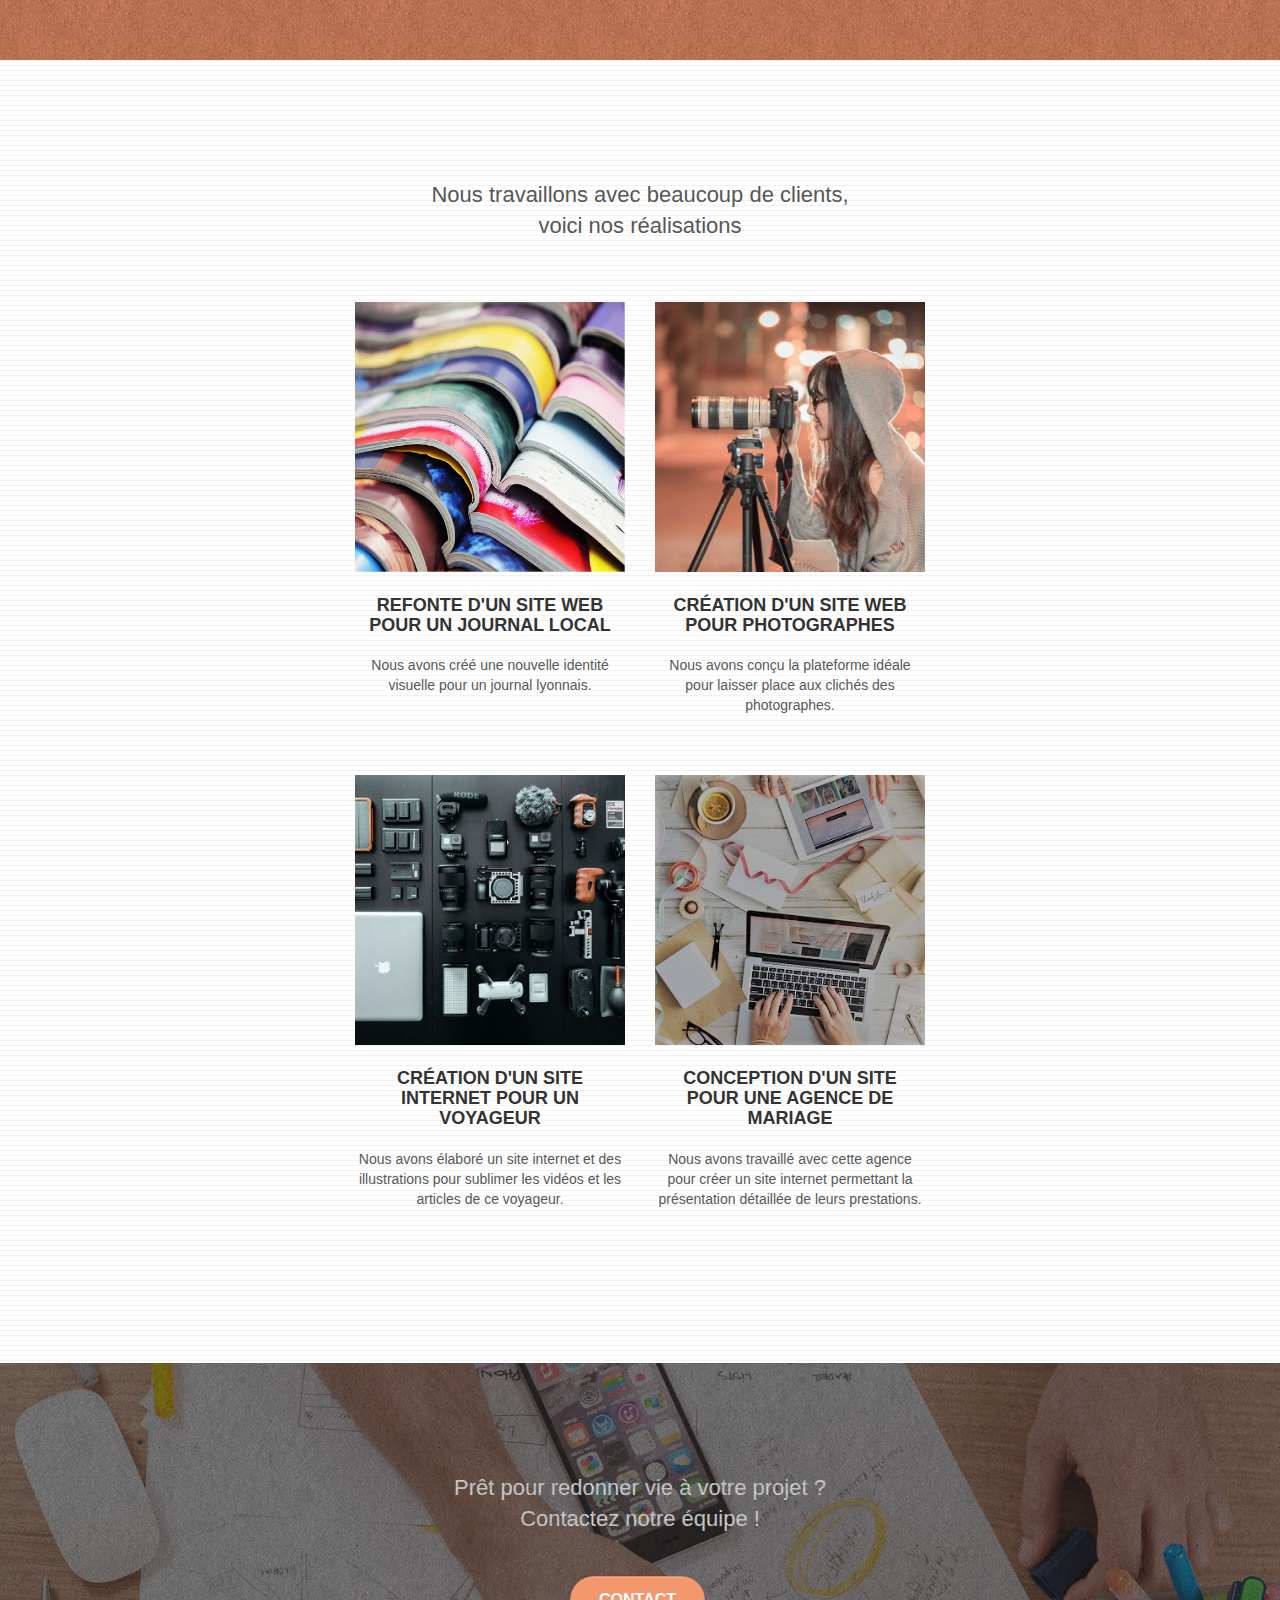
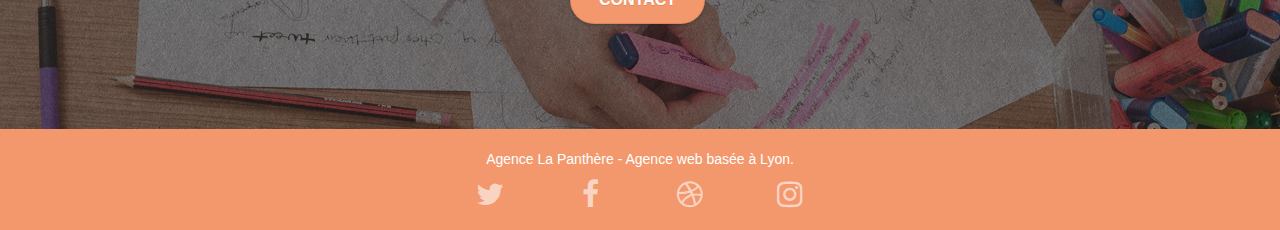
==== commit 12529c0b: "Modifications image logo et bannière, ajout d'un font-display swap pour le chargement des polices d'" ====
--- a/index.html
+++ b/index.html
@@ -12,11 +12,11 @@
 	<link rel="stylesheet" type="text/css" href="./css/et-line.css">
 	
     
-	<script async src="./js/jquery-2.1.0.js"></script>
-	<script async src="./js/bootstrap.js"></script>
-	<script async src="./js/blocs.js"></script>
-	<script src="./js/jquery.touchSwipe.js" defer></script>
-	<script async src="./js/gmaps.js"></script>
+	<script  src="./js/jquery-2.1.0.js" async></script>
+	<script src="./js/bootstrap.js" async></script>
+	<script src="./js/blocs.js" async></script>
+	<script src="./js/jquery.touchSwipe.js" async></script>
+	<script src="./js/gmaps.js" async></script>
 
     <title>Agence Web Design La Panthère - Une agence d'expert dans le design</title>
     <meta name="description" content="L'agance web design La Panthère est spécialisée dans la dynamisation de contenu web pour particulier et professionnel, 
@@ -45,7 +45,7 @@
 				<div class="container bloc-sm">
 					<nav class="navbar row">
 						<div class="navbar-header">
-							<a class="navbar-brand" href="index.html"><img src="img/agence-la-panthere-monochrome.svg" alt="paris web design logo agence web meilleure agence" height="40" /></a>
+							<a class="navbar-brand" href="index.html"><img class="size-banniere" src="img/agence-la-panthere-monochrome.svg" alt="paris web design logo agence web meilleure agence"  /></a>
 							<button id="nav-toggle" type="button" class="ui-navbar-toggle navbar-toggle" data-toggle="collapse" data-target=".navbar-1">
 								<span class="sr-only">Toggle navigation</span><span class="icon-bar"></span><span class="icon-bar"></span><span class="icon-bar"></span>
 							</button>
@@ -71,7 +71,7 @@
 				<div class="container bloc-lg">
 					<div class="row tight-width-whitespace">
 						<div class="col-sm-12">
-							<img src="img/logo.png" class="center-block image-resize-mode" width="100" alt="Agence La Panthère, agence web paris, création logo paris" />
+							<img src="img/logo.png" class="center-block image-resize-mode size-logo" alt="Agence La Panthère, agence web paris, création logo paris" />
 							<h1 class="text-center hero-bloc-text tc-white ">
 								Agence La Panthère
 							</h1>
--- a/style.css
+++ b/style.css
@@ -696,12 +696,24 @@
     margin-top: 24px;
 }
 
+.size-logo {
+    width: 100px;
+    height: 100px;
+}
+
+.size-banniere {
+    width: 100%;
+    height:40px;
+}
+
 .white {
     color: #FFFFFF!important;
 }
 
 .portfolio-thumb {
     margin-bottom: 24px;
+    width: 100%;
+    height: 100%;
 }
 
 .portfolio-row {
--- a/css/et-line.css
+++ b/css/et-line.css
@@ -3,7 +3,8 @@
     src: url(../fonts/et-line.eot);
     src: url(../fonts/et-line.eot?#iefix) format('embedded-opentype'), url(../fonts/et-line.woff) format('woff'), url(../fonts/et-line.ttf) format('truetype'), url(../fonts/et-line.svg#et-line) format('svg');
     font-weight: 400;
-    font-style: normal
+    font-style: normal;
+    font-display: swap;
 }
 
 .et-icon-adjustments,
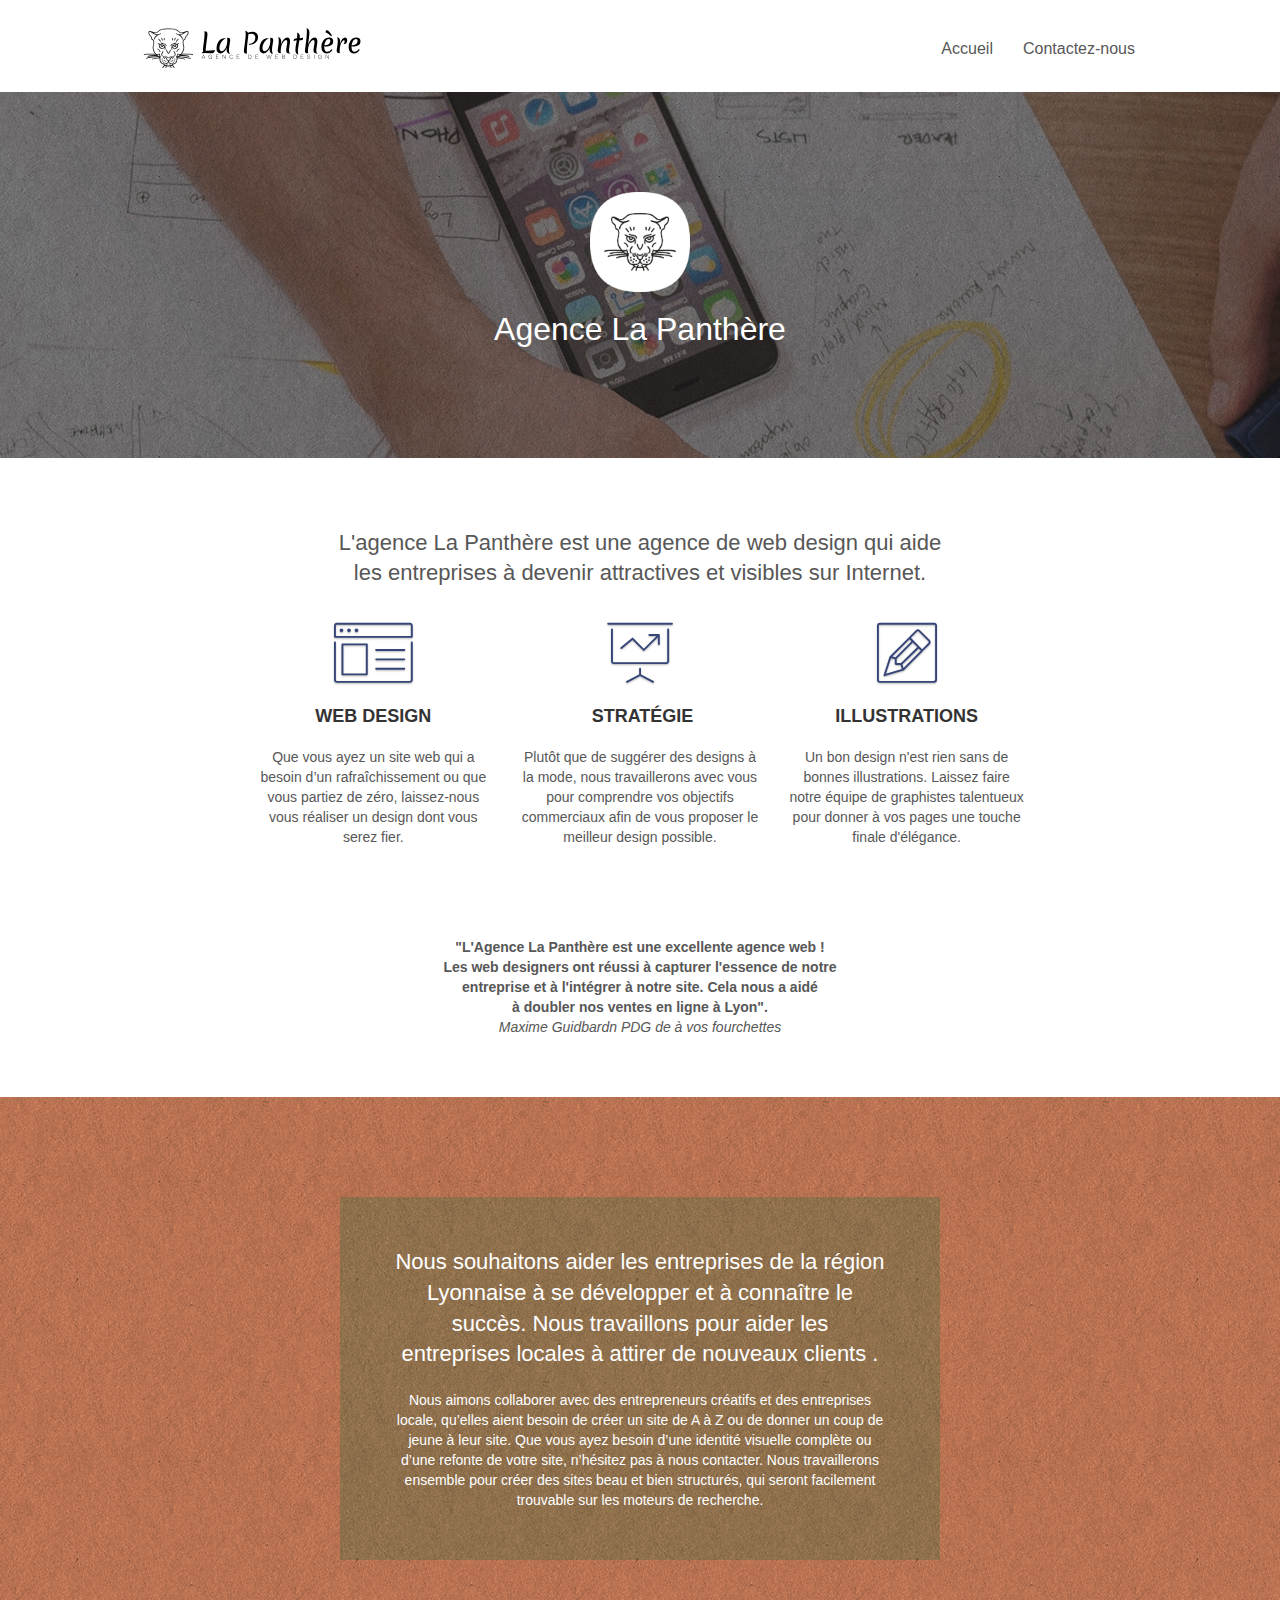
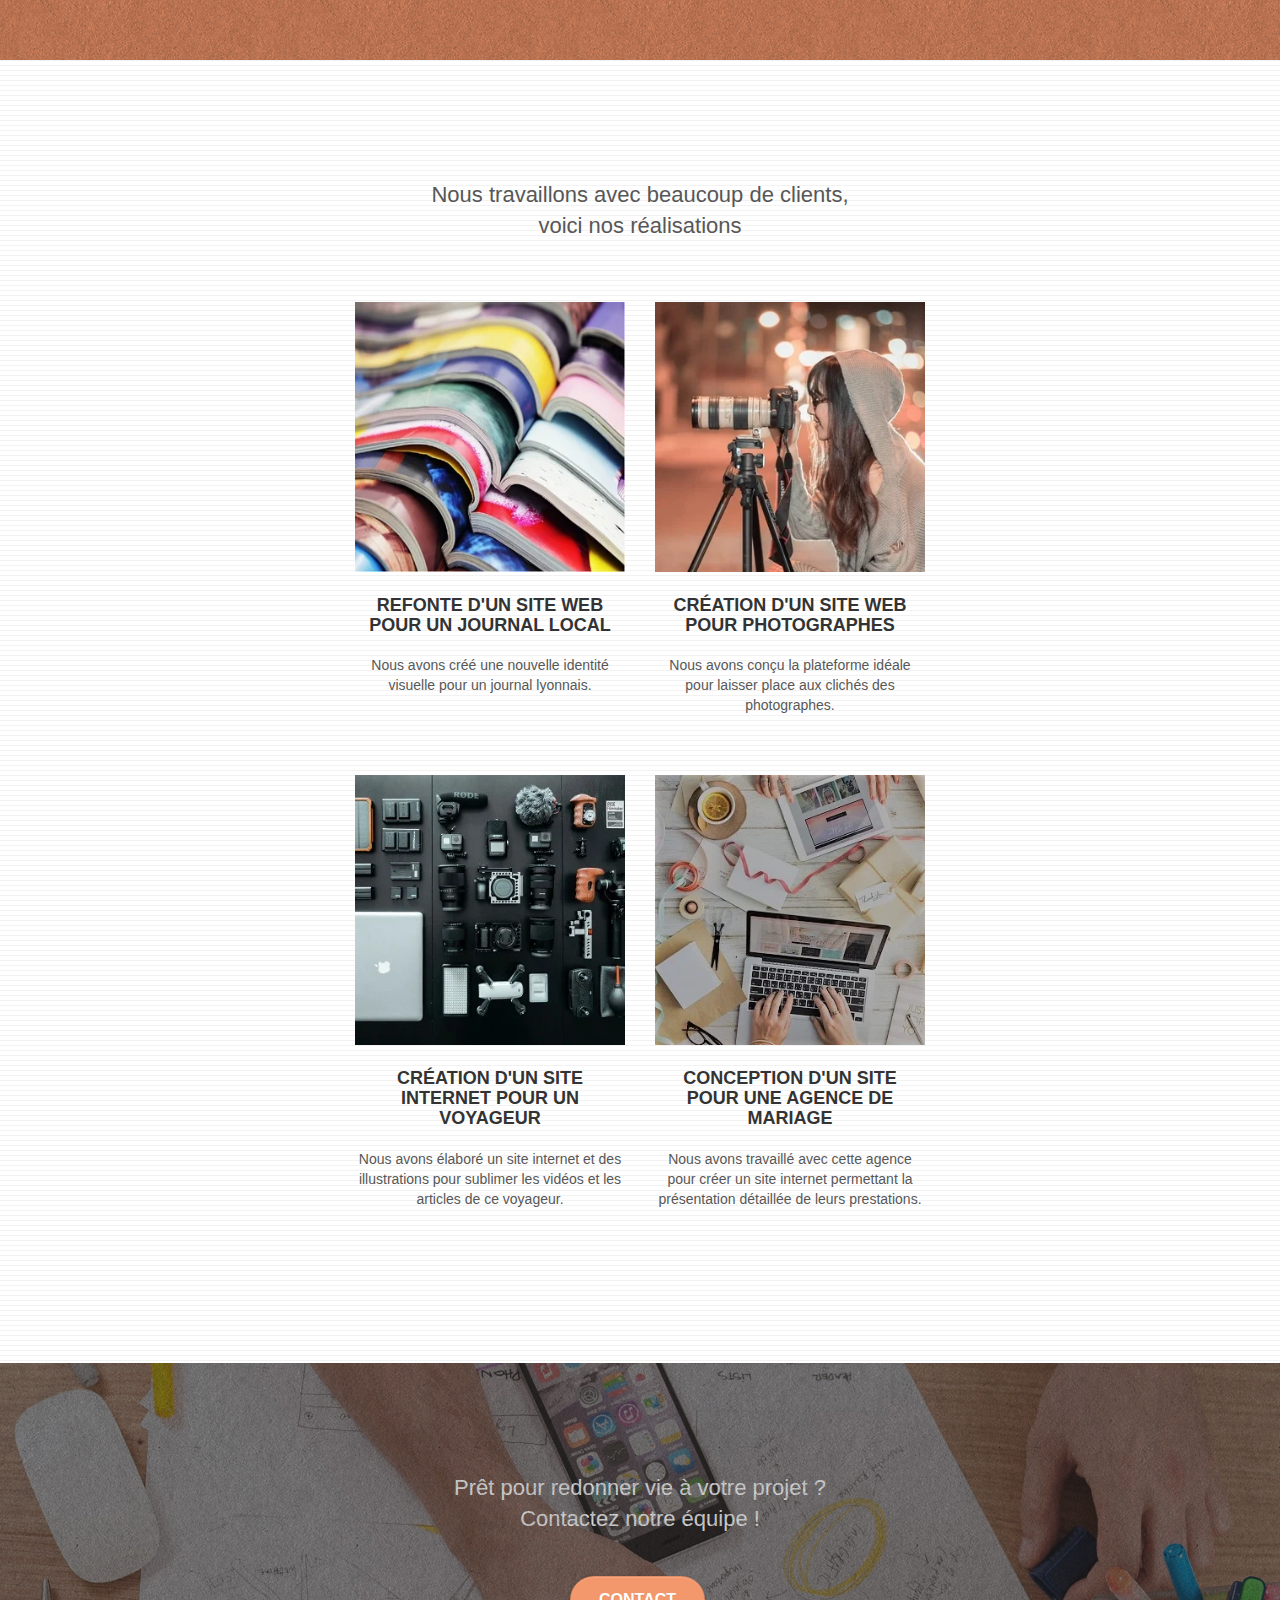
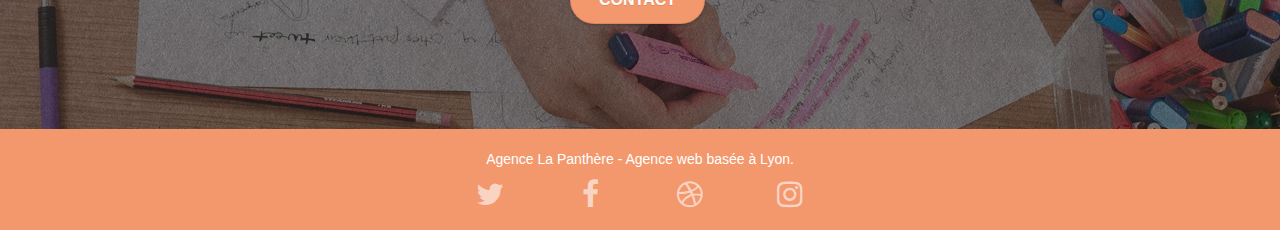
==== commit 8ef71d27: "Ajout de fichier webP pour le format image, redimension des images trop grandes" ====
--- a/index.html
+++ b/index.html
@@ -8,8 +8,8 @@
     
 	<link rel="stylesheet" type="text/css" href="./css/bootstrap.css">
 	<link rel="stylesheet" type="text/css" href="style.css">
-	<link rel="stylesheet" type="text/css" href="./css/font-awesome.css">
-	<link rel="stylesheet" type="text/css" href="./css/et-line.css">
+	<link rel="stylesheet" type="text/css" href="./css/font-awesome.css" media="print" onload="this.media='all'">
+	<link rel="stylesheet" type="text/css" href="./css/et-line.css" media="print" onload="this.media='all'">
 	
     
 	<script  src="./js/jquery-2.1.0.js" async></script>
@@ -71,7 +71,7 @@
 				<div class="container bloc-lg">
 					<div class="row tight-width-whitespace">
 						<div class="col-sm-12">
-							<img src="img/logo.png" class="center-block image-resize-mode size-logo" alt="Agence La Panthère, agence web paris, création logo paris" />
+							<img src="img/logo.webp" class="center-block image-resize-mode size-logo" alt="Agence La Panthère, agence web paris, création logo paris" />
 							<h1 class="text-center hero-bloc-text tc-white ">
 								Agence La Panthère
 							</h1>
@@ -163,7 +163,7 @@
 					</div>
 					<div class="row tight-width-whitespace portfolio-row">
 						<div class="col-sm-6">
-							<a href="#" data-lightbox="img/1.jpg" data-gallery-id="gallery-1" data-caption="Refonte d'un site web pour un journal local" data-frame="snapshot-lb"><img src="img/1.jpg" alt="paris web design logo agence web meilleure agence et refonte site web journal" class="img-responsive portfolio-thumb" /></a>
+							<a href="#" data-lightbox="img/1.jpg" data-gallery-id="gallery-1" data-caption="Refonte d'un site web pour un journal local" data-frame="snapshot-lb"><img src="img/1.webp" alt="paris web design logo agence web meilleure agence et refonte site web journal" class="img-responsive portfolio-thumb" /></a>
 							<h3 class="mg-md text-center">
 								Refonte d'un site web pour un journal local
 							</h3>
@@ -172,7 +172,7 @@
 							</p>
 						</div>
 						<div class="col-sm-6">
-							<a href="#" data-lightbox="img/2.jpg" data-gallery-id="gallery-1" data-caption="Création d'un site web pour photographes" data-frame="snapshot-lb"><img src="img/2.jpg" class="img-responsive portfolio-thumb" alt="paris web design logo agence web meilleure agence, Création d'un site web pour photographes" /></a>
+							<a href="#" data-lightbox="img/2.jpg" data-gallery-id="gallery-1" data-caption="Création d'un site web pour photographes" data-frame="snapshot-lb"><img src="img/2.webp" class="img-responsive portfolio-thumb" alt="paris web design logo agence web meilleure agence, Création d'un site web pour photographes" /></a>
 							<h3 class="mg-md text-center">
 								Création d'un site web pour photographes
 							</h3>
@@ -183,7 +183,7 @@
 					</div>
 					<div class="row tight-width-whitespace portfolio-row">
 						<div class="col-sm-6">
-							<a href="#" data-lightbox="img/3.bmp" data-gallery-id="gallery-1" data-caption="Création d'un site internet pour un voyageur" data-frame="snapshot-lb"><img src="img/3.jpg" class="img-responsive portfolio-thumb" alt="paris web design logo agence web meilleure agence, Création d'un site web pour voyageur"/></a>
+							<a href="#" data-lightbox="img/3.bmp" data-gallery-id="gallery-1" data-caption="Création d'un site internet pour un voyageur" data-frame="snapshot-lb"><img src="img/3.webp" class="img-responsive portfolio-thumb" alt="paris web design logo agence web meilleure agence, Création d'un site web pour voyageur"/></a>
 							<h3 class="mg-md text-center">
 								Création d'un site internet pour un voyageur
 							</h3>
@@ -192,7 +192,7 @@
 							</p>
 						</div>
 						<div class="col-sm-6">
-							<a href="#" data-lightbox="img/4.bmp" data-gallery-id="gallery-1" data-caption="Conception d'un site pour une agence de mariage" data-frame="snapshot-lb"><img src="img/4.jpg" class="img-responsive portfolio-thumb" alt="paris web design logo agence web meilleure agence, Création d'un site web pour agence de mariage" /></a>
+							<a href="#" data-lightbox="img/4.bmp" data-gallery-id="gallery-1" data-caption="Conception d'un site pour une agence de mariage" data-frame="snapshot-lb"><img src="img/4.webp" class="img-responsive portfolio-thumb" alt="paris web design logo agence web meilleure agence, Création d'un site web pour agence de mariage" /></a>
 							<h3 class="mg-md text-center">
 								Conception d'un site pour une agence de mariage
 							</h3>
--- a/style.css
+++ b/style.css
@@ -791,11 +791,11 @@
 }
 
 .bg-banniere {
-    background-image: url("img/agence-la-panthere.jpg");
+    background-image: url("img/agence-la-panthere.webp");
 }
 
 .bg-presentation {
-    background-image: url("img/image-de-presentation.jpg");
+    background-image: url("img/image-de-presentation.webp");
 }
 
 
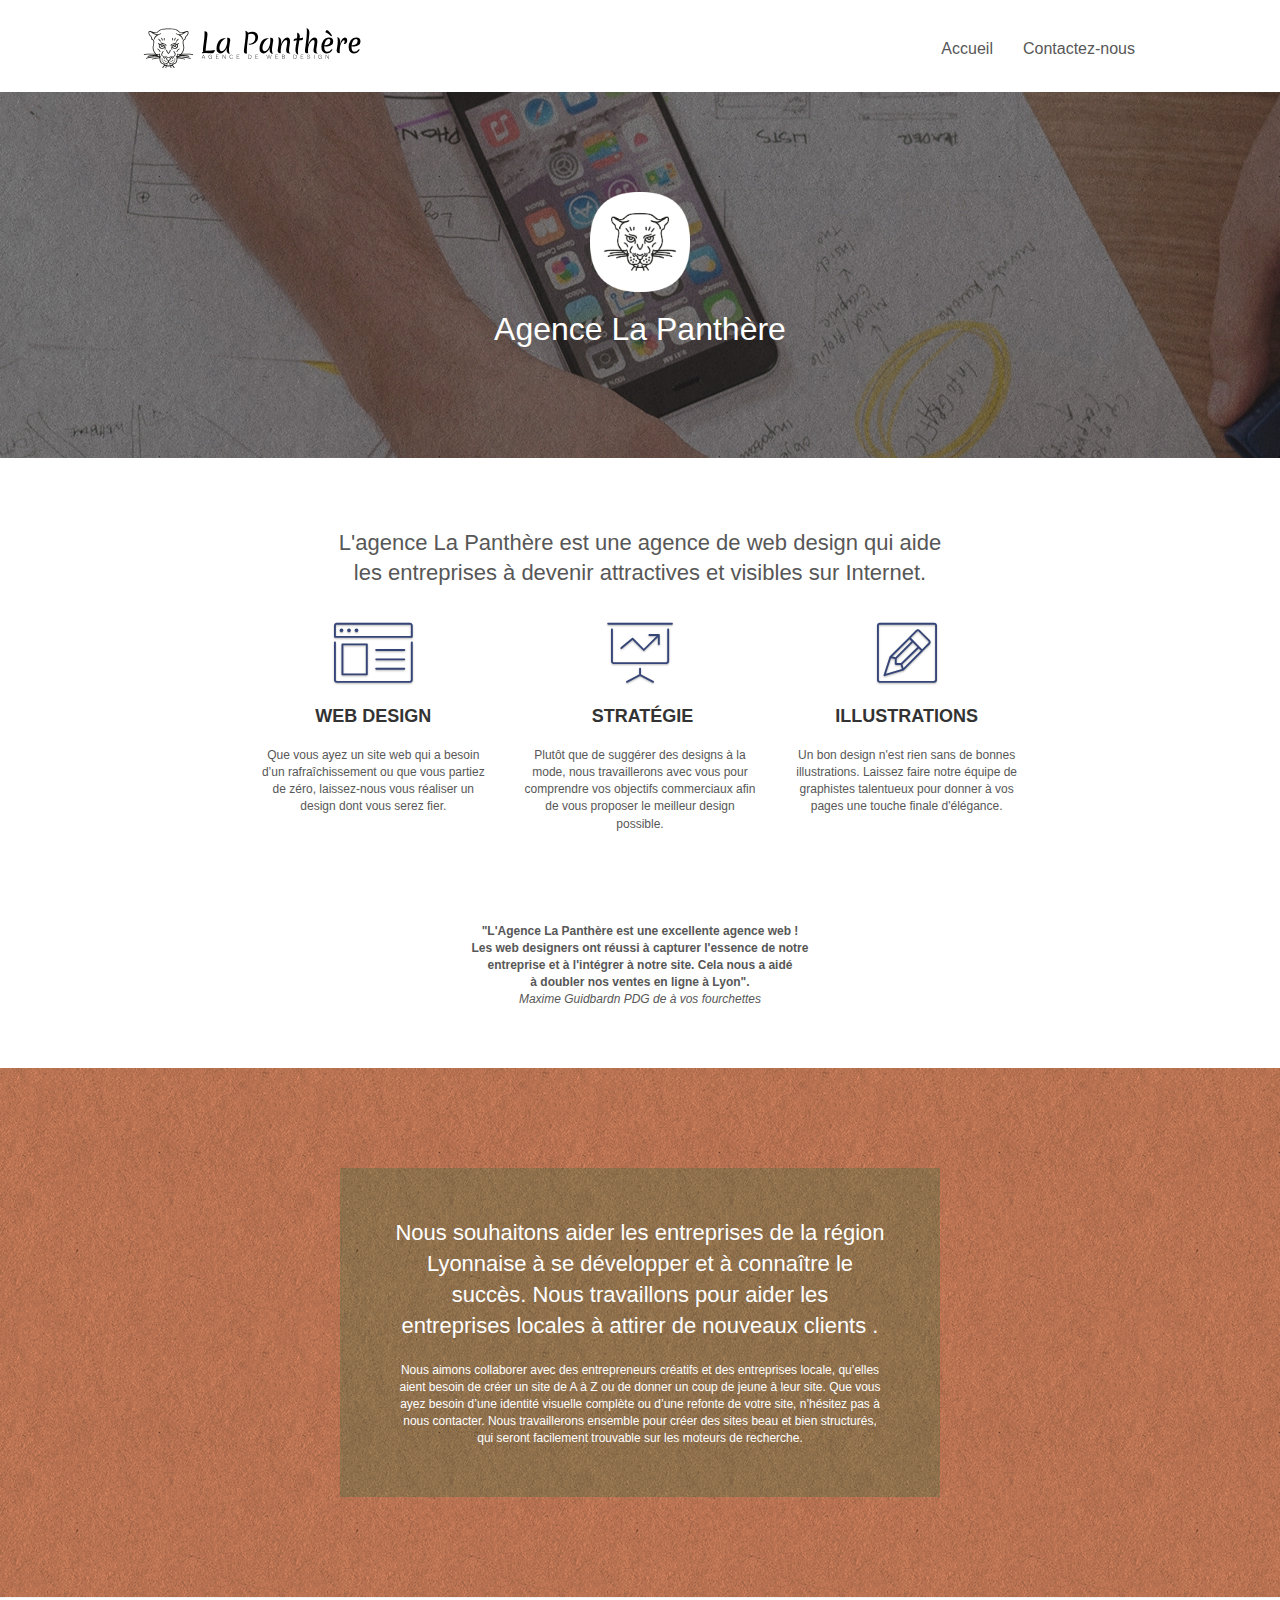
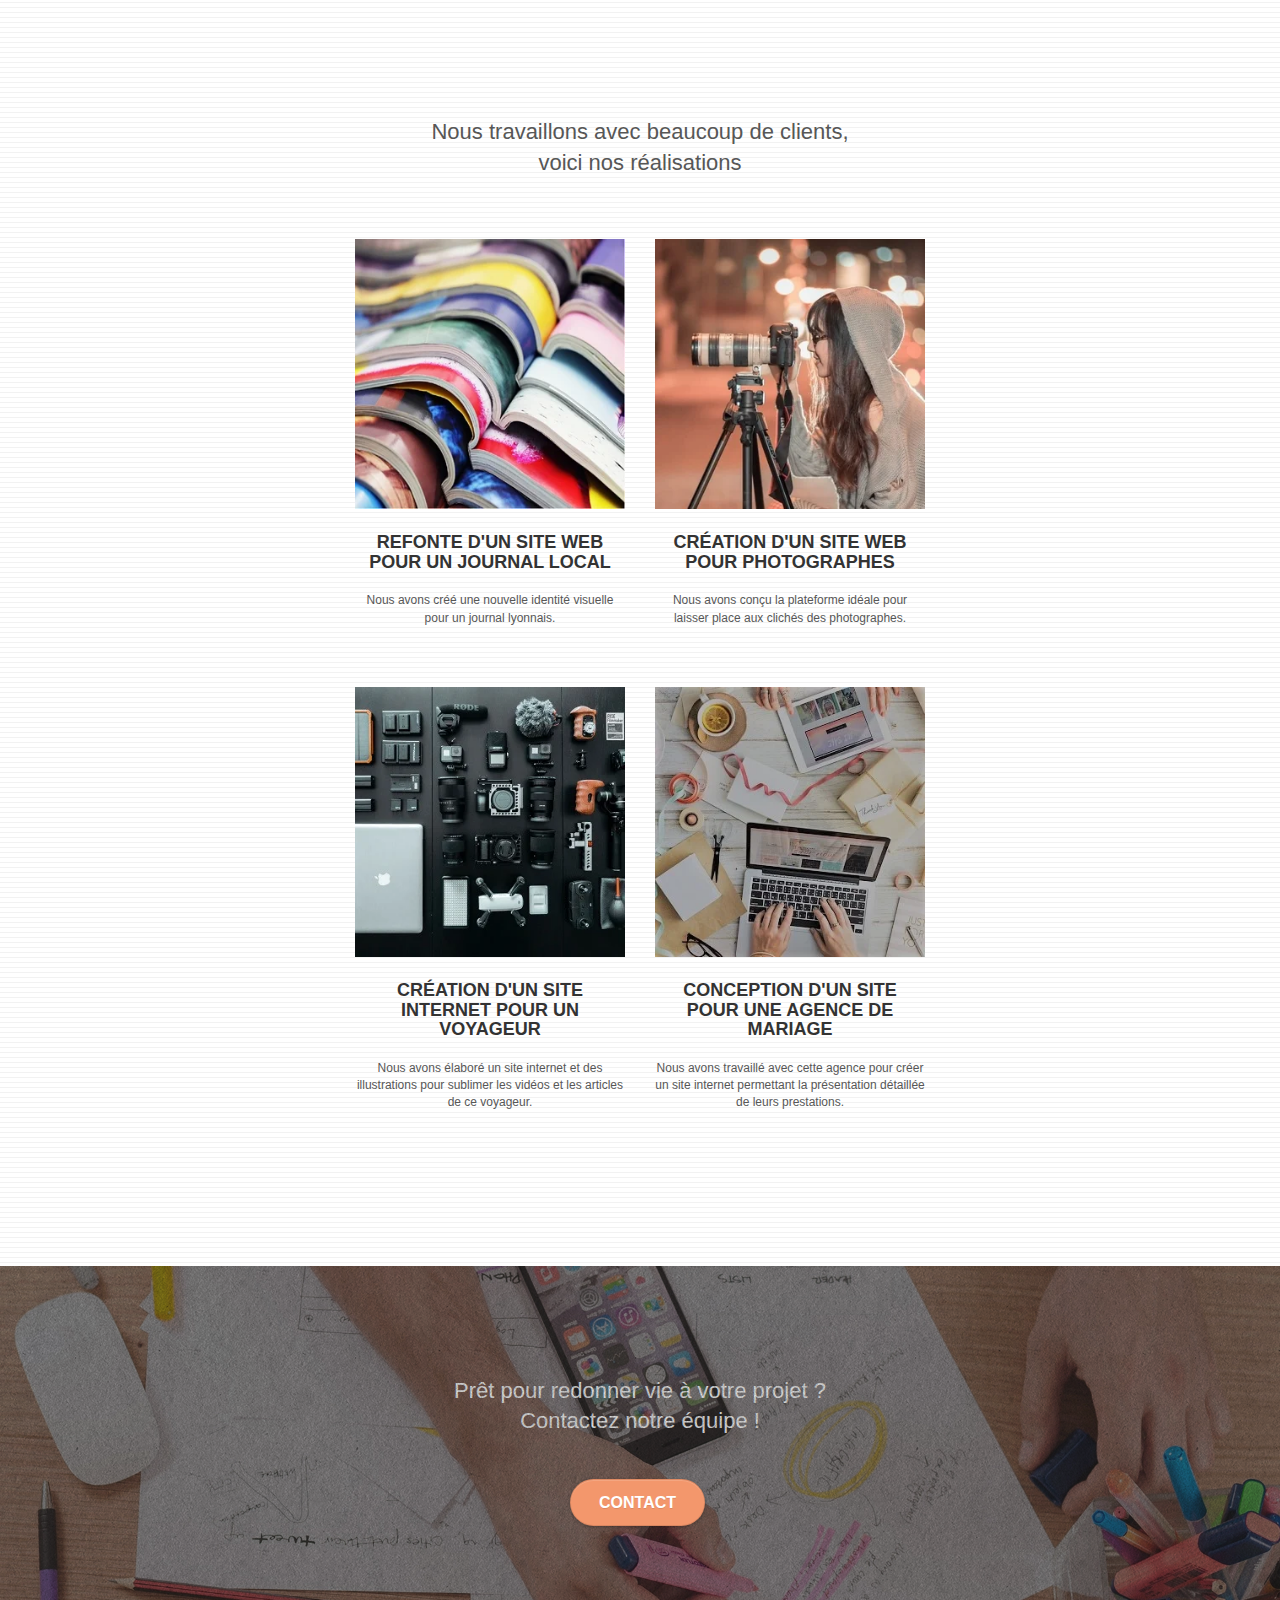
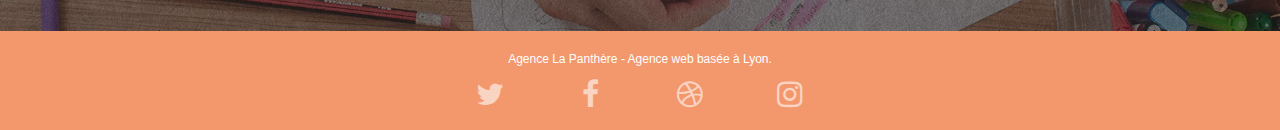
==== commit ee1bebe3: "Rajout de fichiers Minify" ====
--- a/index.html
+++ b/index.html
@@ -6,17 +6,28 @@
     <meta name="viewport" content="width=device-width, initial-scale=1.0, viewport-fit=cover">
     <link rel="shortcut icon" type="image/png" href="favicon.jpg">
     
-	<link rel="stylesheet" type="text/css" href="./css/bootstrap.css">
-	<link rel="stylesheet" type="text/css" href="style.css">
+	<link rel="stylesheet" type="text/css" href="./css/bootstrap.css" media="print" onload="this.media='all'">
+	<link rel="stylesheet" type="text/css" href="style.css" media="print" onload="this.media='all'">
 	<link rel="stylesheet" type="text/css" href="./css/font-awesome.css" media="print" onload="this.media='all'">
 	<link rel="stylesheet" type="text/css" href="./css/et-line.css" media="print" onload="this.media='all'">
 	
-    
-	<script  src="./js/jquery-2.1.0.js" async></script>
+	<!-- <link rel="stylesheet" type="text/css" href="style.min.css">
+	<link rel="stylesheet" type="text/css" href="./css/css.min/bootstrap.min.css" media="print" onload="this.media='all'">
+	<link rel="stylesheet" type="text/css" href="./css/css.min/font-awesome.min.css" media="print" onload="this.media='all'">
+	<link rel="stylesheet" type="text/css" href="./css/css.min/et-line.min.css" media="print" onload="this.media='all'"> -->
+
+    
+	<!-- <script src="./js/jquery-2.1.0.js" async></script>
 	<script src="./js/bootstrap.js" async></script>
 	<script src="./js/blocs.js" async></script>
 	<script src="./js/jquery.touchSwipe.js" async></script>
-	<script src="./js/gmaps.js" async></script>
+	<script src="./js/gmaps.js" async></script> -->
+
+	<script src="./js/js.min/jquery-2.1.0.min.js" defer></script>
+	<script src="./js/js.min/bootstrap.min.js" defer></script>
+	<script src="./js/js.min/blocs.min.js" defer></script>
+	<script src="./js/js.min/jquery.touchSwipe.min.js" defer></script>
+	<script src="./js/js.min/gmaps.min.js" defer></script>
 
     <title>Agence Web Design La Panthère - Une agence d'expert dans le design</title>
     <meta name="description" content="L'agance web design La Panthère est spécialisée dans la dynamisation de contenu web pour particulier et professionnel, 
@@ -183,7 +194,7 @@
 					</div>
 					<div class="row tight-width-whitespace portfolio-row">
 						<div class="col-sm-6">
-							<a href="#" data-lightbox="img/3.bmp" data-gallery-id="gallery-1" data-caption="Création d'un site internet pour un voyageur" data-frame="snapshot-lb"><img src="img/3.webp" class="img-responsive portfolio-thumb" alt="paris web design logo agence web meilleure agence, Création d'un site web pour voyageur"/></a>
+							<a href="#" data-lightbox="img/3.jpg" data-gallery-id="gallery-1" data-caption="Création d'un site internet pour un voyageur" data-frame="snapshot-lb"><img src="img/3.webp" class="img-responsive portfolio-thumb" alt="paris web design logo agence web meilleure agence, Création d'un site web pour voyageur"/></a>
 							<h3 class="mg-md text-center">
 								Création d'un site internet pour un voyageur
 							</h3>
@@ -192,7 +203,7 @@
 							</p>
 						</div>
 						<div class="col-sm-6">
-							<a href="#" data-lightbox="img/4.bmp" data-gallery-id="gallery-1" data-caption="Conception d'un site pour une agence de mariage" data-frame="snapshot-lb"><img src="img/4.webp" class="img-responsive portfolio-thumb" alt="paris web design logo agence web meilleure agence, Création d'un site web pour agence de mariage" /></a>
+							<a href="#" data-lightbox="img/4.jpg" data-gallery-id="gallery-1" data-caption="Conception d'un site pour une agence de mariage" data-frame="snapshot-lb"><img src="img/4.webp" class="img-responsive portfolio-thumb" alt="paris web design logo agence web meilleure agence, Création d'un site web pour agence de mariage" /></a>
 							<h3 class="mg-md text-center">
 								Conception d'un site pour une agence de mariage
 							</h3>
--- a/style.css
+++ b/style.css
@@ -91,7 +91,7 @@
 }
 
 .texture-paper::before {
-    background: url("img/texture-paper.png");
+    background: url("img/texture-paper.webp");
     background-size: 280px 280px;
 }
 
@@ -638,7 +638,7 @@
 }
 
 p {
-    font-size: 14px;
+    font-size: 12px;
 }
 
 .tight-width-whitespace {
@@ -783,11 +783,11 @@
 }
 
 .bg-dots-bg {
-    background-image: url("img/dots-bg.png");
+    background-image: url("img/dots-bg.webp");
 }
 
 .bg-lines-h2-bg {
-    background-image: url("img/lines-h2-bg.png");
+    background-image: url("img/lines-h2-bg.webp");
 }
 
 .bg-banniere {
@@ -863,13 +863,13 @@
     }
 }
 
-@media only screen and (min-device-width: 768px) and (max-device-width: 1024px) and (orientation: landscape) {
+@media only screen and (min-width: 768px) and (max-width: 1024px) and (orientation: landscape) {
     .b-parallax {
         background-attachment: scroll;
     }
 }
 
-@media only screen and (min-device-width: 1024px) and (max-device-width: 1366px) and (-webkit-min-device-pixel-ratio: 1.5) {
+@media only screen and (min-width: 1024px) and (max-width: 1366px) and (-webkit-min-device-pixel-ratio: 1.5) {
     .b-parallax {
         background-attachment: scroll;
     }
@@ -887,10 +887,6 @@
         overflow-x: hidden;
         position: relative;
     }
-    .bloc {
-        padding-left: constant(safe-area-inset-left);
-        padding-right: constant(safe-area-inset-right);
-    }
     .bloc-group,
     .bloc-group .bloc {
         display: block;
@@ -899,8 +895,6 @@
     .bloc-fill-screen .fill-bloc-top-edge,
     .bloc-fill-screen .fill-bloc-bottom-edge {
         padding: 0 20px;
-        padding-left: constant(safe-area-inset-left);
-        padding-right: constant(safe-area-inset-right);
     }
 }
 
--- a/style.min.css
+++ b/style.min.css
@@ -0,0 +1 @@
+body{margin:0;padding:0;background:#fff;overflow-x:hidden;-webkit-font-smoothing:antialiased;-moz-osx-font-smoothing:grayscale}a,button{transition:all .3s ease-in-out;outline:0!important}a:hover{text-decoration:none;cursor:pointer}#page-loading-blocs-notifaction{position:fixed;top:0;bottom:0;width:100%;z-index:100000;background:#fff url(img/pageload-spinner.gif) no-repeat center center}.bloc{width:100%;clear:both;background:50% 50% no-repeat;padding:0 50px;-webkit-background-size:cover;-moz-background-size:cover;-o-background-size:cover;background-size:cover;position:relative}.bloc .container{padding-left:0;padding-right:0}.bloc-lg{padding:100px 50px}.bloc-md{padding:50px}.bloc-sm{padding:20px 50px}.bg-b-edge,.bg-bl-edge,.bg-br-edge,.bg-center,.bg-l-edge,.bg-r-edge,.bg-repeat,.bg-t-edge,.bg-tl-edge,.bg-tr-edge{-webkit-background-size:auto!important;-moz-background-size:auto!important;-o-background-size:auto!important;background-size:auto!important}.bg-repeat{background:repeat}.bg-t-edge{background:top no-repeat}.bloc-bg-texture::before{content:"";background-size:2px 2px;position:absolute;top:0;bottom:0;left:0;right:0}.texture-paper::before{background:url(img/texture-paper.png);background-size:280px 280px}.b-parallax{background-attachment:fixed}.d-bloc{color:rgba(255,255,255,.7)}.d-bloc button:hover{color:rgba(255,255,255,.9)}.d-bloc .icon-round,.d-bloc .icon-rounded,.d-bloc .icon-semi-rounded-a,.d-bloc .icon-semi-rounded-b,.d-bloc .icon-square{border-color:rgba(255,255,255,.9)}.d-bloc .divider-h span{border-color:rgba(255,255,255,.2)}.d-bloc .a-btn,.d-bloc .navbar a,.d-bloc .navbar-brand,.d-bloc a .icon-lg,.d-bloc a .icon-md,.d-bloc a .icon-sm,.d-bloc a .icon-xl,.d-bloc h1 a,.d-bloc h2 a,.d-bloc h3 a,.d-bloc h4 a,.d-bloc h5 a,.d-bloc h6 a,.d-bloc p a{color:rgba(255,255,255,.6)}.d-bloc .a-btn:hover,.d-bloc .navbar a:hover,.d-bloc .navbar-brand:hover,.d-bloc a:hover .icon-lg,.d-bloc a:hover .icon-md,.d-bloc a:hover .icon-sm,.d-bloc a:hover .icon-xl,.d-bloc h1 a:hover,.d-bloc h2 a:hover,.d-bloc h3 a:hover,.d-bloc h4 a:hover,.d-bloc h5 a:hover,.d-bloc h6 a:hover,.d-bloc p a:hover{color:rgba(255,255,255,1)}.d-bloc .navbar-toggle .icon-bar{background:rgba(255,255,255,1)}.d-bloc .btn-wire,.d-bloc .btn-wire:hover{color:rgba(255,255,255,1);border-color:rgba(255,255,255,1)}.d-bloc .panel{color:rgba(0,0,0,.5)}.d-bloc .panel button:hover{color:rgba(0,0,0,.7)}.d-bloc .panel icon{border-color:rgba(0,0,0,.7)}.d-bloc .panel .divider-h span{border-color:rgba(0,0,0,.1)}.d-bloc .panel .a-btn{color:rgba(0,0,0,.6)}.d-bloc .panel .a-btn:hover{color:rgba(0,0,0,1)}.d-bloc .panel .btn-wire,.d-bloc .panel .btn-wire:hover{color:rgba(0,0,0,.7);border-color:rgba(0,0,0,.3)}.d-bloc .panel,.l-bloc{color:rgba(0,0,0,.5)}.d-bloc .panel button:hover,.l-bloc button:hover{color:rgba(0,0,0,.7)}.l-bloc .icon-round,.l-bloc .icon-rounded,.l-bloc .icon-semi-rounded-a,.l-bloc .icon-semi-rounded-b,.l-bloc .icon-square{border-color:rgba(0,0,0,.7)}.d-bloc .panel .divider-h span,.l-bloc .divider-h span{border-color:rgba(0,0,0,.1)}.d-bloc .panel .a-btn,.l-bloc .a-btn,.l-bloc .navbar a,.l-bloc .navbar-brand,.l-bloc a .icon-lg,.l-bloc a .icon-md,.l-bloc a .icon-sm,.l-bloc a .icon-xl,.l-bloc h1 a,.l-bloc h2 a,.l-bloc h3 a,.l-bloc h4 a,.l-bloc h5 a,.l-bloc h6 a,.l-bloc p a{color:rgba(0,0,0,.6)}.d-bloc .panel .a-btn:hover,.l-bloc .a-btn:hover,.l-bloc .navbar a:hover,.l-bloc .navbar-brand:hover,.l-bloc a:hover .icon-lg,.l-bloc a:hover .icon-md,.l-bloc a:hover .icon-sm,.l-bloc a:hover .icon-xl,.l-bloc h1 a:hover,.l-bloc h2 a:hover,.l-bloc h3 a:hover,.l-bloc h4 a:hover,.l-bloc h5 a:hover,.l-bloc h6 a:hover,.l-bloc p a:hover{color:rgba(0,0,0,1)}.l-bloc .navbar-toggle .icon-bar{color:rgba(0,0,0,.6)}.d-bloc .panel .btn-wire,.d-bloc .panel .btn-wire:hover,.l-bloc .btn-wire,.l-bloc .btn-wire:hover{color:rgba(0,0,0,.7);border-color:rgba(0,0,0,.3)}.voffset{margin-top:30px}.voffset-lg{margin-top:80px}.row-no-gutters{margin-right:0;margin-left:0}.row.row-no-gutters>[class*=" col-"],.row.row-no-gutters>[class^=col-]{padding-right:0;padding-left:0}#bloc-1-hero h1{font-size:32px}.navbar{margin-bottom:0;z-index:1}.navbar-brand{height:auto;padding:3px 15px;font-size:25px;font-weight:400;font-weight:600;line-height:44px}.navbar-brand img{max-height:200px;margin:0 5px 0 0;display:inline}.navbar-brand img[src$=svg]{min-width:100px}.nav-center .navbar-brand img{margin:0}.navbar .nav{padding-top:2px;margin-right:-16px;float:right;z-index:1}.nav>li{float:left;margin-top:4px;font-size:16px}.navbar-nav .open .dropdown-menu>li>a{text-align:inherit}.nav>li a:focus,.nav>li a:hover{background:0 0}.navbar-toggle{margin:10px 10px 0 0;border:0}.navbar-toggle:hover{background:0 0!important}.navbar-toggle .icon-bar{background-color:rgba(0,0,0,.5);width:26px}.nav-invert .navbar .nav{float:left}.nav-invert .navbar-brand,.nav-invert .navbar-header{float:right;position:relative;z-index:2}.nav>li>.dropdown a{background:0 0!important;display:block;padding:14px 15px}nav .caret{margin:0 5px}.dropdown-menu .dropdown-menu{top:-8px;left:100%}.dropdown-menu .dropmenu-flow-right{top:100%;left:0;margin-left:-1px;border-top-left-radius:0;border-top-right-radius:0}.dropdown-menu .dropdown span{border:4px solid #000;border-top-color:transparent;border-right-color:transparent;border-bottom-color:transparent;margin:6px -5px 0 0!important;float:right}.mg-md{margin-top:10px;margin-bottom:20px}.mg-lg{margin-top:10px;margin-bottom:40px}.btn{margin:0 5px 5px 0}.btn.pull-right{margin:0 0 5px 5px}.btn-d,.btn-d:focus,.btn-d:hover{color:#fff;background:rgba(0,0,0,.3)}button{outline:0!important}.btn-rd{border-radius:40px}.btn-clean{border:1px solid rgba(0,0,0,.08);border-bottom-color:rgba(0,0,0,.1);text-shadow:0 1px 0 rgba(0,0,1,.1);box-shadow:0 1px 3px rgba(0,0,1,.25),inset 0 1px 0 0 rgba(255,255,255,.15)}.icon-md{font-size:30px!important}.icon-lg{font-size:60px!important}.sm-shadow{text-shadow:0 1px 2px rgba(0,0,0,.3)}.panel-sq,.panel-sq .panel-footer,.panel-sq .panel-heading{border-radius:0}.panel-rd{border-radius:30px}.panel-rd .panel-heading{border-radius:29px 29px 0 0}.panel-rd .panel-footer{border-radius:0 0 29px 29px}.form-control{border-color:rgba(0,0,0,.1);box-shadow:none}.scrollToTop{width:40px;height:40px;position:fixed;bottom:20px;right:20px;opacity:0;z-index:500;transition:all .3s ease-in-out}.scrollToTop span{margin-top:6px}.showScrollTop{font-size:14px;opacity:1}a[data-lightbox]{position:relative;display:block;text-align:center}a[data-lightbox]:hover::before{content:"+";font-family:HelveticaNeue-Light,"Helvetica Neue Light","Helvetica Neue",Helvetica,Arial;font-size:32px;width:50px;height:50px;margin-left:-25px;border-radius:50%;background:rgba(0,0,0,.6);color:#fff;font-weight:100;z-index:1;position:absolute;top:50%;transform:translateY(-50%);-webkit-transform:translateY(-50%)}a[data-lightbox]:hover img{opacity:.6;-webkit-animation-fill-mode:none;animation-fill-mode:none}#lightbox-modal{display:flex;align-items:center}#lightbox-modal .modal-dialog{width:90%;max-width:900px;margin:0 auto 0}#lightbox-modal .modal-dialog img{max-height:90vh;margin:0 auto}.lightbox-caption{padding:20px;color:#fff;background:rgba(0,0,0,.5);position:absolute;left:15px;right:15px;bottom:5px}.close-lightbox{color:#fff;font-size:30px;position:absolute;top:20px;right:20px;z-index:20;background:rgba(0,0,0,.5);border:none;line-height:30px;padding:0 9px 5px;opacity:.3}.close-lightbox:hover,.next-lightbox:hover,.prev-lightbox:hover{opacity:1;color:#fff}.next-lightbox,.prev-lightbox{font-size:20px;color:rgba(255,255,255,.9);background:rgba(0,0,0,.5);transition:all .2s ease-in-out;position:absolute;top:45%;z-index:1;opacity:.4}.next-lightbox{padding:6px 8px 1px 13px;right:25px}.prev-lightbox{padding:6px 13px 1px 10px;left:25px}.snapshot-lb .modal-body{padding-bottom:45px}.snapshot-lb .lightbox-caption{padding:0;color:rgba(0,0,0,.5);background:0 0}.btn,a,h1,h2,h3,h4,h5,h6,label,p{font-family:helvetica;font-weight:400;color:#575757!important}.container{max-width:1000px}.hero-bloc-text{font-size:38px}.hero-bloc-text-sub{font-size:36px}.statement-bloc-text{line-height:26px;font-style:italic;font-size:20px;text-align:center;font-weight:lighter;max-width:520px;margin:auto auto auto auto}p{font-size:14px}.tight-width-whitespace{max-width:600px;margin:auto auto auto auto}.h1{font-size:24px;font-family:"Open Sans"}.cta-hero{margin-top:22px;color:#fff!important;text-transform:uppercase;padding:12px 28px 12px 28px;font-size:16px;font-weight:700}.social{max-width:400px;margin:auto auto auto auto}h2{font-size:22px;line-height:1.4em}h3{font-size:18px;text-transform:uppercase;font-weight:700;color:#333!important}.med-width-whitespace{max-width:800px;margin:auto auto auto auto;box-shadow:0 0 0 #000}h1{color:#333!important}h4{color:#333!important}.icons{margin-bottom:14px;margin-top:24px}.size-logo{width:100px;height:100px}.size-banniere{width:100%;height:40px}.white{color:#fff!important}.portfolio-thumb{margin-bottom:24px;width:100%;height:100%}.portfolio-row{margin-bottom:44px;margin-top:50px}.avatar{box-shadow:0 4px 9px rgba(0,0,0,.3)}.black-background{background-color:rgba(165,147,99,.7);padding:40px 40px 40px 40px}.bold-link{font-weight:900;text-decoration:underline!important}.bgc-white{background-color:#fff}.bgc-dark-slate-blue{background-color:#364577}.bgc-atomic-tangerine{background-color:#f3976c}.tc-white{color:#fff!important}.btn-atomic-tangerine{background:#f3976c;color:#fff!important}.btn-atomic-tangerine:hover{background:#c27956!important;color:#fff!important}.ltc-white{color:#fff!important}.ltc-white:hover{color:#ccc!important}.ltc-atomic-tangerine{color:#f3976c!important}.ltc-atomic-tangerine:hover{color:#c27956!important}.icon-dark-slate-blue{color:#364577!important;border-color:#364577!important}.bg-dots-bg{background-image:url(img/dots-bg.png)}.bg-lines-h2-bg{background-image:url(img/lines-h2-bg.png)}.bg-banniere{background-image:url(img/agence-la-panthere.webp)}.bg-presentation{background-image:url(img/image-de-presentation.webp)}@media (min-width:768px){.site-navigation{position:absolute;top:50%;right:20px;transform:translate(0,-50%);-webkit-transform:translateY(-50%)}.nav>li .dropdown-menu a,.nav>li .dropdown-menu a:hover{color:#484848}.nav-invert .site-navigation{left:0;right:0}.nav-center{text-align:center}.nav-center .navbar-header{width:100%}.nav-center .nav>li,.nav-center .navbar-brand,.nav-center .navbar-header{float:none;display:inline-block}.nav-center .site-navigation{position:relative;width:100%;right:0;margin-right:0;margin-top:20px}.nav-center.mini-nav .navbar-toggle{float:none;margin:10px auto 0}}@media (max-width:1024px){.bloc{padding-left:20px;padding-right:20px}.bloc-tile-2.full-width-bloc .container,.bloc-tile-3.full-width-bloc .container,.bloc-tile-4.full-width-bloc .container,.bloc.full-width-bloc{padding-left:0;padding-right:0}}@media (max-width:992px) and (min-width:768px){.navbar .nav{max-width:80%}.nav-center.navbar .nav{max-width:100%}}@media only screen and (min-width:768px) and (max-width:1024px) and (orientation:landscape){.b-parallax{background-attachment:scroll}}@media only screen and (min-width:1024px) and (max-width:1366px) and (-webkit-min-device-pixel-ratio:1.5){.b-parallax{background-attachment:scroll}}@media (max-width:991px){.container{width:100%}.b-parallax{background-attachment:scroll}#hero-bloc,.page-container{overflow-x:hidden;position:relative}.bloc-group,.bloc-group .bloc{display:block;width:100%}.bloc-fill-screen .fill-bloc-bottom-edge,.bloc-fill-screen .fill-bloc-top-edge{padding:0 20px}}@media (max-width:767px){.page-container{overflow-x:hidden;position:relative}#disqus_thread,h1,h2,h3,h4,h5,h6,p{padding-left:10px!important;padding-right:10px!important}.b-parallax{background-attachment:scroll}.navbar .nav{padding-top:0;border-top:1px solid rgba(0,0,0,.2);float:none!important}.navbar.row{margin-left:0;margin-right:0}.site-navigation{position:inherit;transform:none;-webkit-transform:none;-ms-transform:none}.nav>li{margin-top:0;border-bottom:1px solid rgba(0,0,0,.1);background:rgba(0,0,0,.05);text-align:left;padding-left:15px;width:100%}.nav>li:hover{background:rgba(0,0,0,.08)}.dropdown .dropdown a .caret{float:none;margin:5px 0 0 10px!important;border:4px solid #000;border-bottom-color:transparent;border-right-color:transparent;border-left-color:transparent}#hero-bloc .navbar .nav{background:rgba(0,0,0,.8)}#hero-bloc .navbar .nav a{color:rgba(255,255,255,.6)}.hero{padding:50px 0}.hero-nav{left:-1px;right:-1px}.navbar-collapse{padding:0;overflow-x:hidden;-webkit-box-shadow:none;box-shadow:none}.navbar-brand img{max-height:40px;width:auto}.nav-invert .navbar-header{float:none;width:100%}.nav-invert .navbar-toggle{float:left;margin-left:10px}.bloc{padding-left:0;padding-right:0}.bloc-lg,.bloc-xl,.bloc-xxl{padding:40px 0}.bloc-md,.bloc-sm{padding-left:0;padding-right:0}.bloc-fill-screen .fill-bloc-bottom-edge,.bloc-fill-screen .fill-bloc-top-edge,.bloc-tile-2 .container,.bloc-tile-3 .container,.bloc-tile-4 .container{padding-left:0;padding-right:0}.a-block{padding:0 10px}.btn-dwn{display:none}.voffset{margin-top:5px}.voffset-md{margin-top:20px}.voffset-lg{margin-top:30px}form{padding:5px}.close-lightbox{display:inline-block}.blocsapp-device-iphone5{background-size:216px 425px;padding-top:60px;width:216px;height:425px}.blocsapp-device-iphone5 img{width:180px;height:320px}}@media (max-width:400px){.bloc{padding-left:0;padding-right:0}}@media (max-width:767px){.bloc-mob-center-text{text-align:center}}